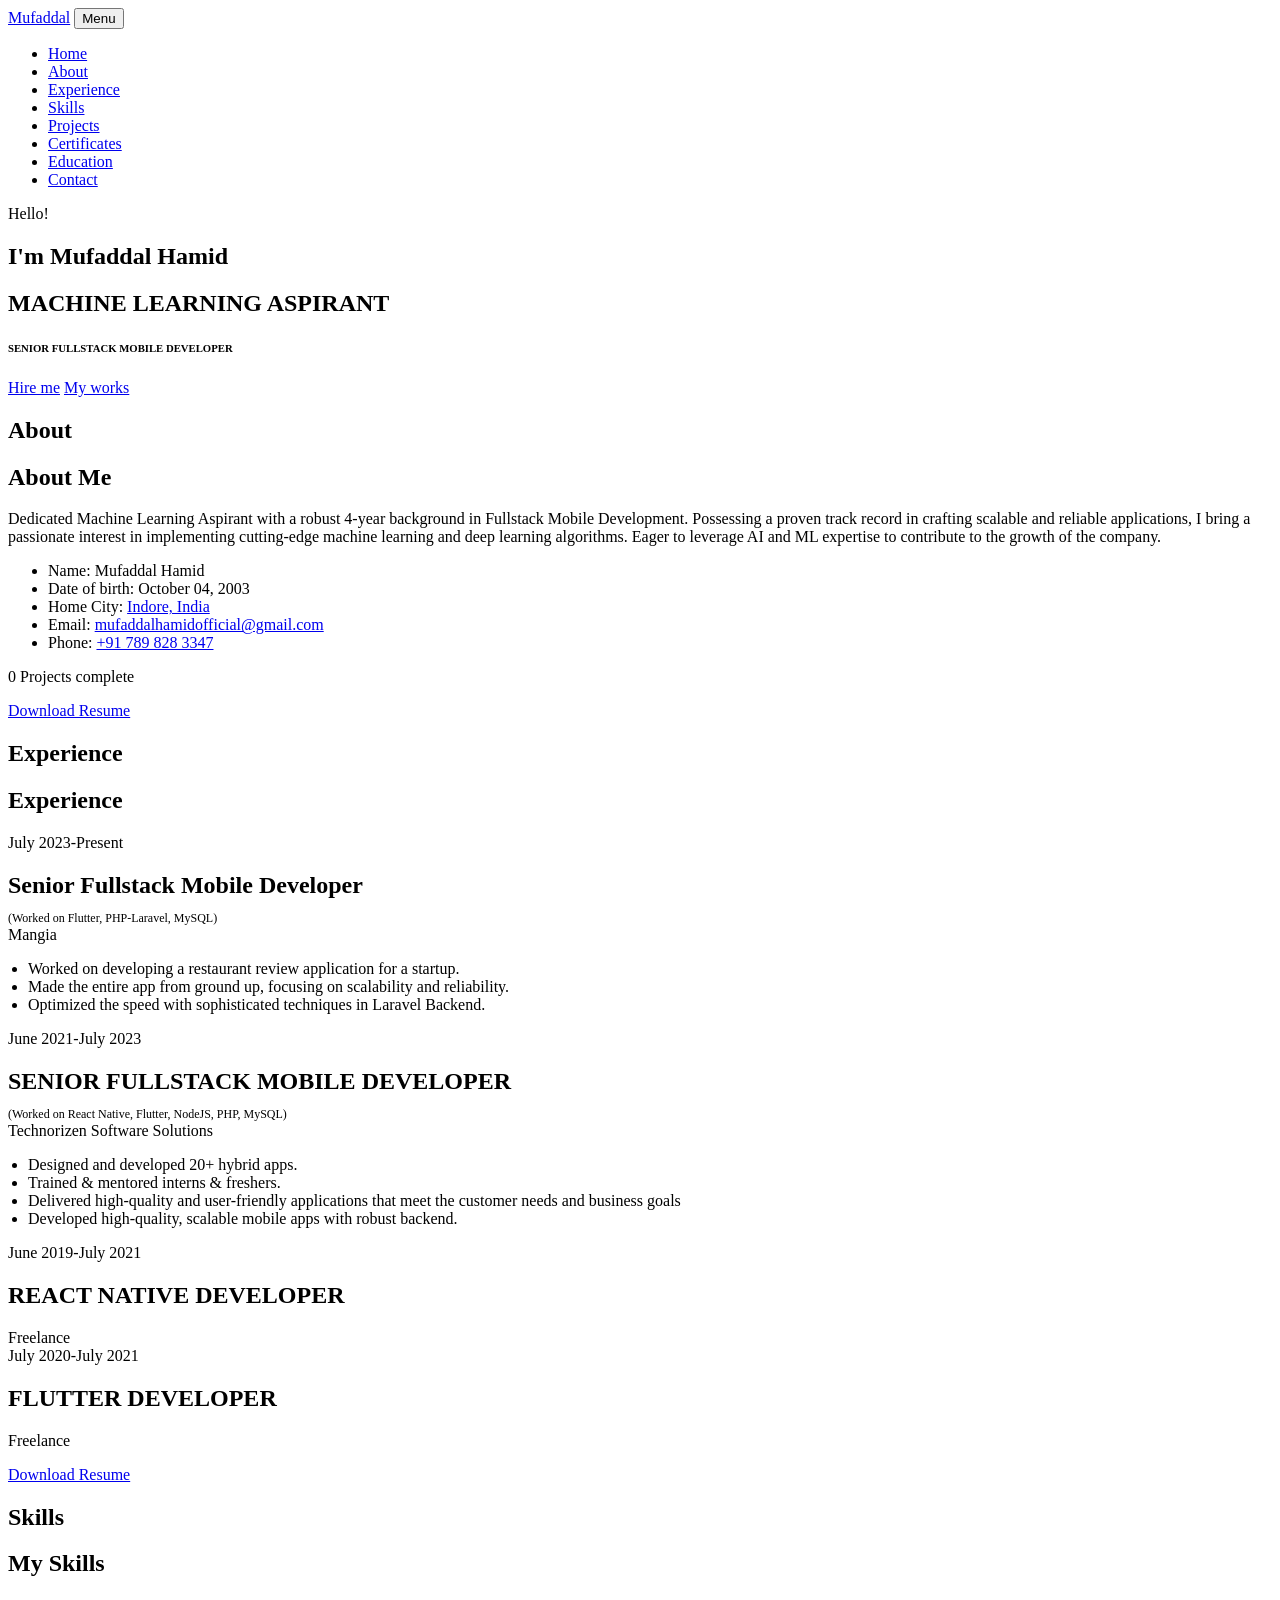
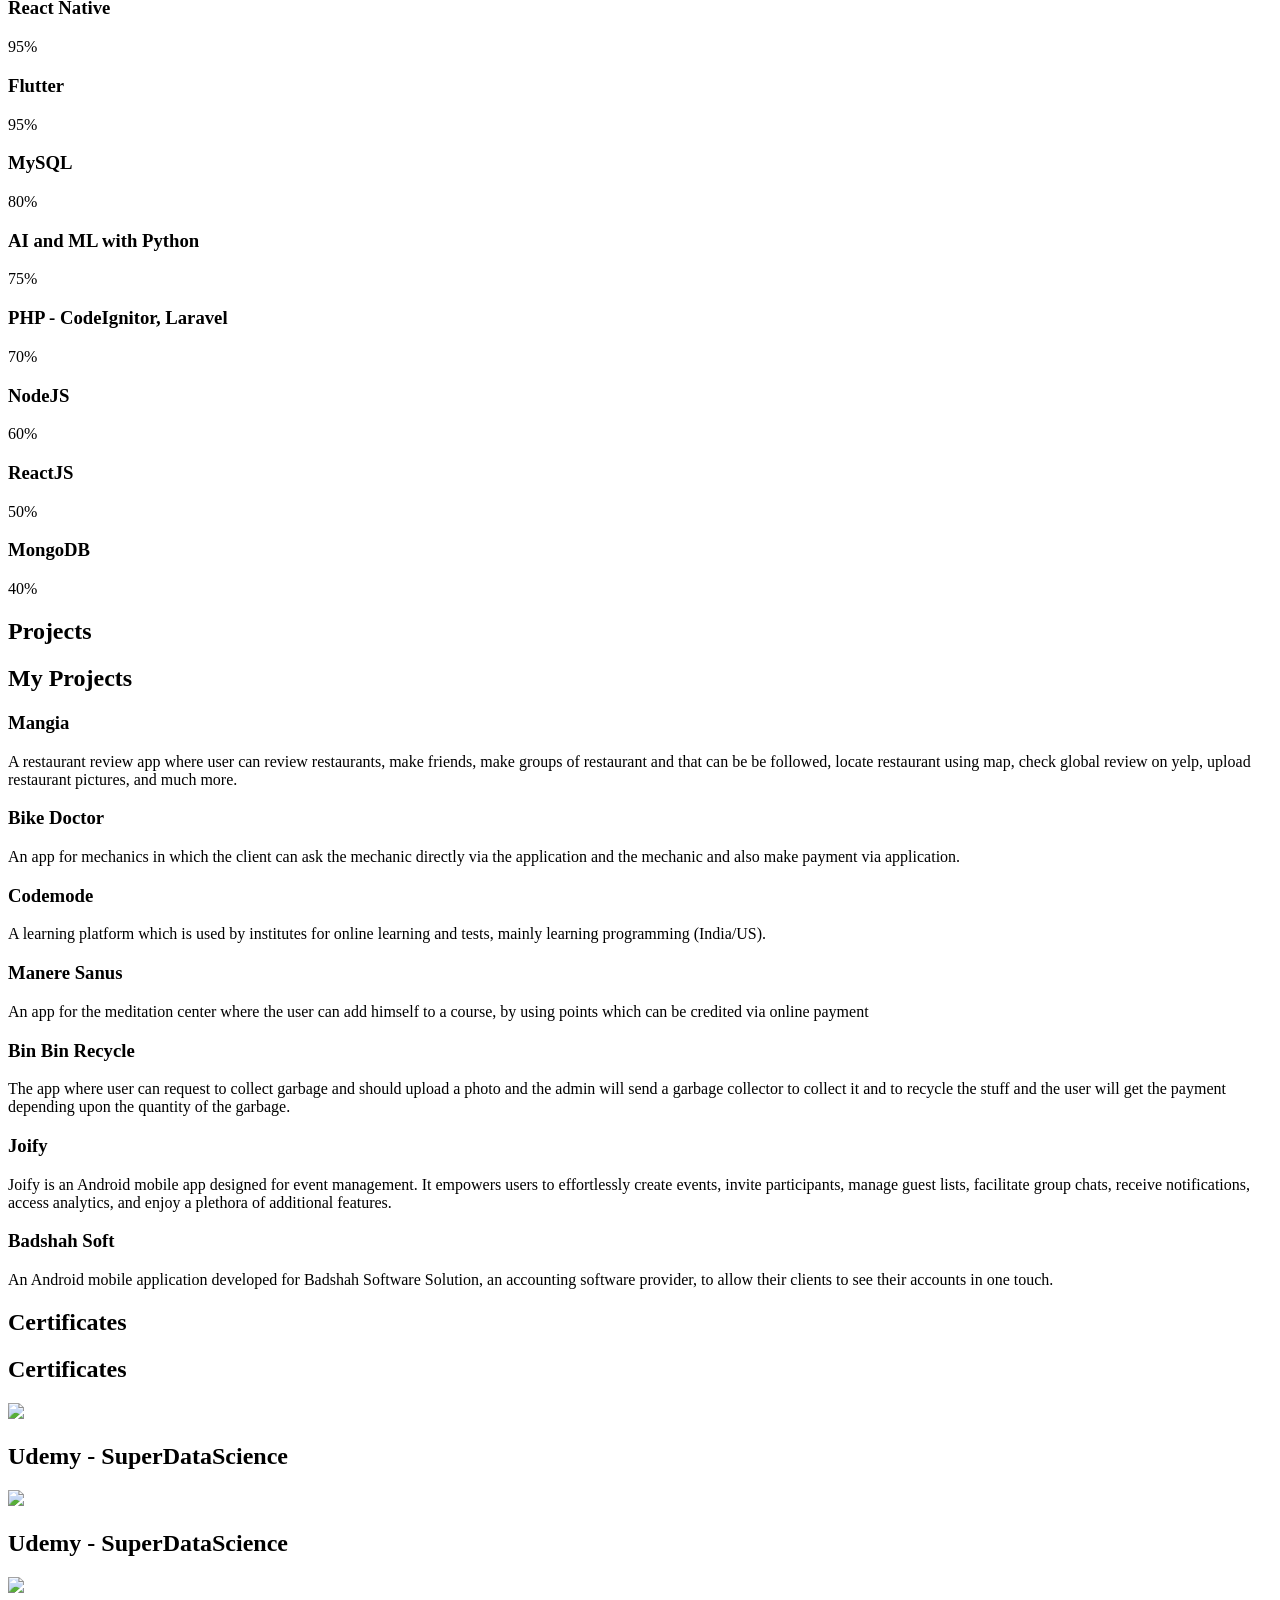
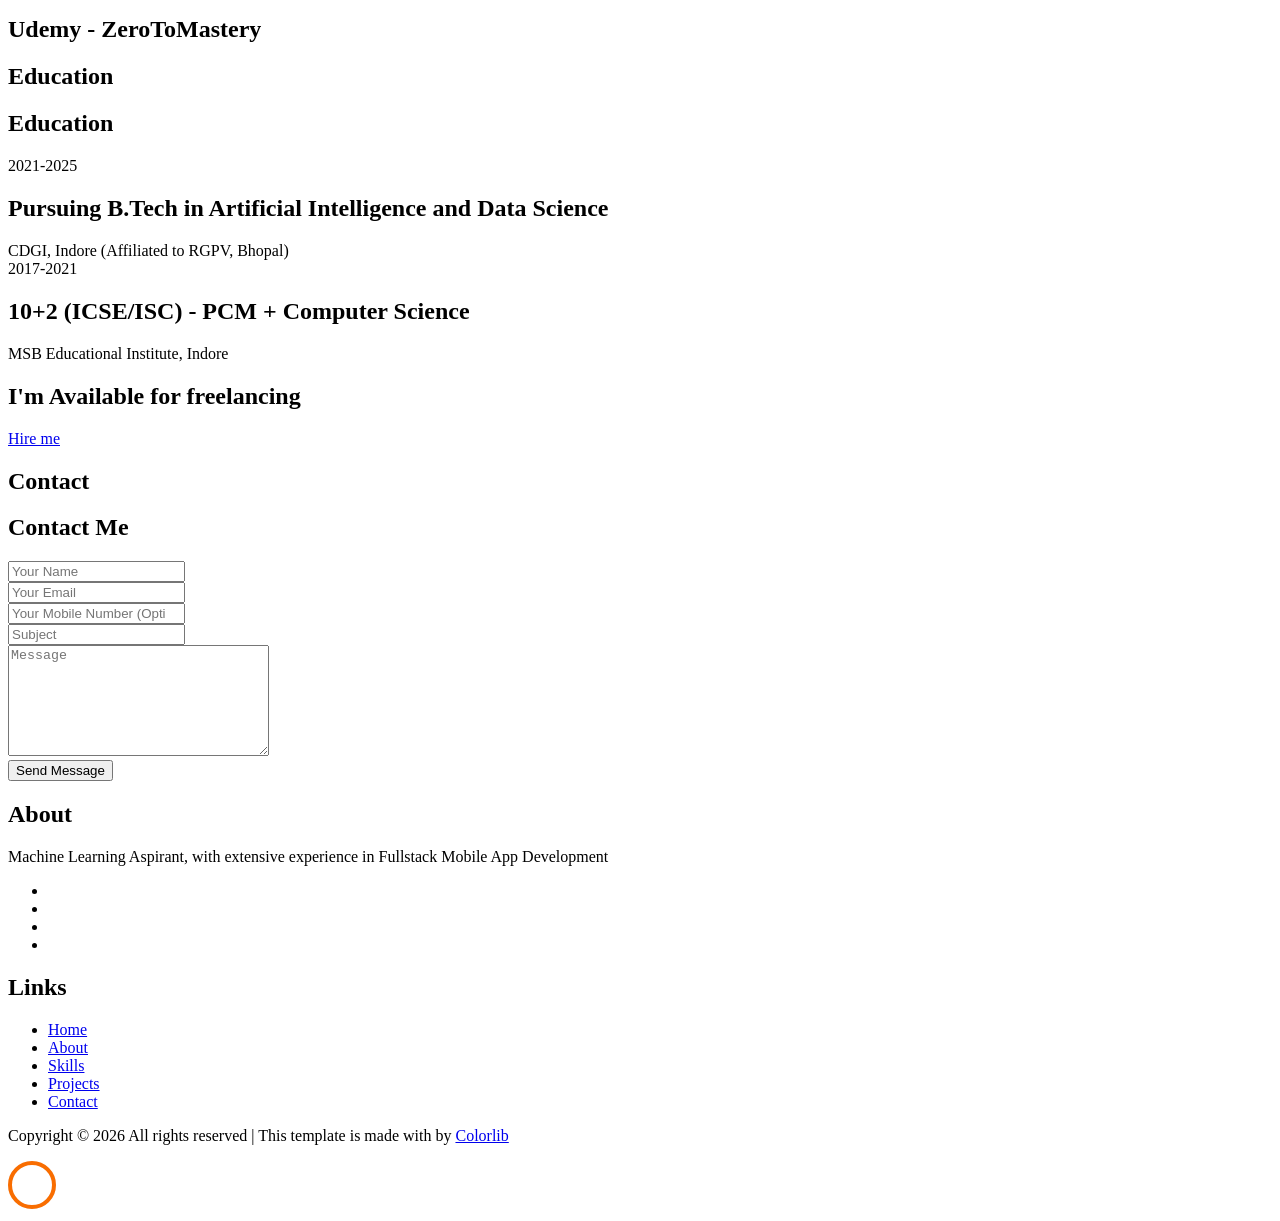
==== index.html @ b36f8475 "up" ====
<!DOCTYPE html>
<html lang="en">
  <head>
    <!-- Google tag (gtag.js) -->
    <script async src="https://www.googletagmanager.com/gtag/js?id=G-R7S3GP5KMS"></script>
    <script>
      window.dataLayer = window.dataLayer || [];
      function gtag() {
        dataLayer.push(arguments);
      }
      gtag('js', new Date());

      gtag('config', 'G-R7S3GP5KMS');
    </script>
    <title>Mufaddal Hamid</title>
    <meta charset="utf-8" />
    <meta name="viewport" content="width=device-width, initial-scale=1, shrink-to-fit=no" />

    <link href="https://fonts.googleapis.com/css?family=Poppins:100,200,300,400,500,600,700,800,900" rel="stylesheet" />

    <link rel="stylesheet" href="css/open-iconic-bootstrap.min.css" />
    <link rel="stylesheet" href="css/animate.css" />

    <link rel="stylesheet" href="css/owl.carousel.min.css" />
    <link rel="stylesheet" href="css/owl.theme.default.min.css" />
    <link rel="stylesheet" href="css/magnific-popup.css" />

    <link rel="stylesheet" href="css/aos.css" />

    <link rel="stylesheet" href="css/ionicons.min.css" />

    <link rel="stylesheet" href="css/flaticon.css" />
    <link rel="stylesheet" href="css/icomoon.css" />
    <link rel="stylesheet" href="css/style.css" />
  </head>
  <body data-spy="scroll" data-target=".site-navbar-target" data-offset="300">
    <nav class="navbar navbar-expand-lg navbar-dark ftco_navbar ftco-navbar-light site-navbar-target" id="ftco-navbar">
      <div class="container">
        <a class="navbar-brand" href="index.html">Mufaddal</a>
        <button
          class="navbar-toggler js-fh5co-nav-toggle fh5co-nav-toggle"
          type="button"
          data-toggle="collapse"
          data-target="#ftco-nav"
          aria-controls="ftco-nav"
          aria-expanded="false"
          aria-label="Toggle navigation"
        >
          <span class="oi oi-menu"></span> Menu
        </button>

        <div class="collapse navbar-collapse" id="ftco-nav">
          <ul class="navbar-nav nav ml-auto">
            <li class="nav-item">
              <a href="#home-section" class="nav-link"><span>Home</span></a>
            </li>
            <li class="nav-item">
              <a href="#about-section" class="nav-link"><span>About</span></a>
            </li>
            <li class="nav-item">
              <a href="#xp-section" class="nav-link"><span>Experience</span></a>
            </li>
            <!-- <li class="nav-item">
              <a href="#services-section" class="nav-link"><span>Services</span></a>
            </li> -->
            <li class="nav-item">
              <a href="#skills-section" class="nav-link"><span>Skills</span></a>
            </li>
            <li class="nav-item">
              <a href="#projects-section" class="nav-link"><span>Projects</span></a>
            </li>

            <li class="nav-item">
              <a href="#certificate-section" class="nav-link"><span>Certificates</span></a>
            </li>

            <li class="nav-item">
              <a href="#education-section" class="nav-link"><span>Education</span></a>
            </li>

            <li class="nav-item">
              <a href="#contact-section" class="nav-link"><span>Contact</span></a>
            </li>
          </ul>
        </div>
      </div>
    </nav>
    <section id="home-section" class="hero">
      <div class="home-slider1 owl-carousel1 off">
        <div class="slider-item">
          <div class="container">
            <div class="row d-md-flex no-gutters slider-text align-items-end justify-content-end" data-scrollax-parent="true">
              <!-- <div class="one-third js-fullheight order-md-last img" style="background-image: url(images/bg_1.png)">
                <div class="overlay"></div>
              </div> -->
              <div class="one-forth d-flex align-items-center ftco-animate" data-scrollax=" properties: { translateY: '70%' }">
                <div class="text" style="max-width: 100%">
                  <span class="subheading">Hello!</span>
                  <h1 class="mb-4 mt-3">I'm <span id="name">Mufaddal Hamid</span></h1>
                  <h2 class="">MACHINE LEARNING ASPIRANT</h2>
                  <h6 class="mb-4">SENIOR FULLSTACK MOBILE DEVELOPER</h6>
                  <p>
                    <a href="#contact-section" class="btn btn-primary py-3 px-4">Hire me</a>
                    <a href="#projects-section" class="btn btn-white btn-outline-white py-3 px-4">My works</a>
                  </p>
                </div>
              </div>
            </div>
          </div>
        </div>

        <!-- <div class="slider-item">
          <div class="overlay"></div>
          <div class="container">
            <div class="row d-flex no-gutters slider-text align-items-end justify-content-end" data-scrollax-parent="true">
              <div class="one-third js-fullheight order-md-last img" style="background-image: url(images/bg_2.png)">
                <div class="overlay"></div>
              </div>
              <div class="one-forth d-flex align-items-center ftco-animate" data-scrollax=" properties: { translateY: '70%' }">
                <div class="text">
                  <span class="subheading">Hello!</span>
                  <h1 class="mb-4 mt-3">I'm a <span>web designer</span> based in London</h1>
                  <p>
                    <a href="#" class="btn btn-primary py-3 px-4">Hire me</a>
                    <a href="#" class="btn btn-white btn-outline-white py-3 px-4">My works</a>
                  </p>
                </div>
              </div>
            </div>
          </div>
        </div> -->
      </div>
    </section>

    <section class="ftco-about img ftco-section ftco-no-pb" id="about-section">
      <div class="container">
        <div class="row d-flex">
          <div class="col-md-6 col-lg-5 d-flex">
            <div class="img-about img d-flex align-items-stretch">
              <div class="overlay"></div>
              <div class="img d-flex align-self-stretch align-items-center" style="background-image: url(images/about.png)"></div>
            </div>
          </div>
          <div class="col-md-6 col-lg-7 pl-lg-5 pb-5">
            <div class="row justify-content-start pb-3">
              <div class="col-md-12 heading-section ftco-animate">
                <h1 class="big">About</h1>
                <h2 class="mb-4">About Me</h2>
                <p>
                  Dedicated Machine Learning Aspirant with a robust 4-year background in Fullstack Mobile Development. Possessing a proven track
                  record in crafting scalable and reliable applications, I bring a passionate interest in implementing cutting-edge machine learning
                  and deep learning algorithms. Eager to leverage AI and ML expertise to contribute to the growth of the company.
                </p>
                <ul class="about-info mt-4 px-md-0 px-2">
                  <li class="d-flex"><span>Name:</span> <span id="name">Mufaddal Hamid</span></li>
                  <li class="d-flex"><span>Date of birth:</span> <span>October 04, 2003</span></li>
                  <li class="d-flex">
                    <span>Home City:</span>
                    <span><a class="no-color" href="https://www.google.com/maps?q=Indore,India" target="_blank">Indore, India</a></span>
                  </li>
                  <li class="d-flex">
                    <span>Email:</span>
                    <span><a class="no-color" href="mailto:mufaddalhamidofficial@gmail.com">mufaddalhamidofficial@gmail.com</a></span>
                  </li>
                  <li class="d-flex">
                    <span>Phone:</span> <span><a class="no-color" href="tel:+917898283347">+91 789 828 3347</a></span>
                  </li>
                </ul>
              </div>
            </div>
            <div class="counter-wrap ftco-animate d-flex mt-md-3">
              <div class="text">
                <p class="mb-4">
                  <span class="number1" data-number1="30">0</span>
                  <span>Projects complete</span>
                </p>
                <p><a href="Resume.pdf" class="btn btn-primary py-3 px-3">Download Resume</a></p>
              </div>
            </div>
          </div>
        </div>
      </div>
    </section>

    <section class="ftco-section ftco-no-pb" id="xp-section">
      <div class="container">
        <div class="row justify-content-center pb-5">
          <div class="col-md-10 heading-section text-center ftco-animate">
            <h1 class="big big-2">Experience</h1>
            <h2 class="mb-4">Experience</h2>
            <!-- <p>
              A small river named Duden flows by their place and supplies it with the necessary regelialia. It is a paradisematic country, in which
              roasted parts of sentences fly into your mouth.
            </p> -->
          </div>
        </div>
        <div class="row">
          <div class="col-md-6">
            <div class="resume-wrap ftco-animate">
              <span class="date">July 2023-Present</span>
              <h2 style="margin-bottom: 0">Senior Fullstack Mobile Developer</h2>
              <p style="margin-bottom: 0; font-size: 12px">(Worked on Flutter, PHP-Laravel, MySQL)</p>
              <span class="position">Mangia</span>
              <ul class="mt-4" style="padding-left: 20px">
                <li>Worked on developing a restaurant review application for a startup.</li>
                <li>Made the entire app from ground up, focusing on scalability and reliability.</li>
                <li>Optimized the speed with sophisticated techniques in Laravel Backend.</li>
              </ul>
            </div>
          </div>
          <div class="col-md-6">
            <div class="resume-wrap ftco-animate">
              <span class="date">June 2021-July 2023</span>
              <h2 style="margin-bottom: 0">SENIOR FULLSTACK MOBILE DEVELOPER</h2>
              <p style="margin-bottom: 0; font-size: 12px">(Worked on React Native, Flutter, NodeJS, PHP, MySQL)</p>
              <span class="position">Technorizen Software Solutions</span>
              <ul class="mt-4" style="padding-left: 20px">
                <li>Designed and developed 20+ hybrid apps.</li>
                <li>Trained & mentored interns & freshers.</li>
                <li>Delivered high-quality and user-friendly applications that meet the customer needs and business goals</li>
                <li>Developed high-quality, scalable mobile apps with robust backend.</li>
              </ul>
            </div>
          </div>
          <div class="col-md-6">
            <div class="resume-wrap ftco-animate">
              <span class="date">June 2019-July 2021</span>
              <h2>REACT NATIVE DEVELOPER</h2>
              <span class="position">Freelance</span>
            </div>
          </div>

          <div class="col-md-6">
            <div class="resume-wrap ftco-animate">
              <span class="date">July 2020-July 2021</span>
              <h2>FLUTTER DEVELOPER</h2>
              <span class="position">Freelance</span>
            </div>
          </div>
        </div>
        <div class="row justify-content-center mt-5">
          <div class="col-md-6 text-center ftco-animate">
            <p><a href="Resume.pdf" class="btn btn-primary py-4 px-5">Download Resume</a></p>
          </div>
        </div>
      </div>
    </section>

    <!-- <section class="ftco-section" id="services-section">
      <div class="container">
        <div class="row justify-content-center py-5 mt-5">
          <div class="col-md-12 heading-section text-center ftco-animate">
            <h1 class="big big-2">Services</h1>
            <h2 class="mb-4">Services</h2>
            <p>Far far away, behind the word mountains, far from the countries Vokalia and Consonantia</p>
          </div>
        </div>
        <div class="row">
          <div class="col-md-4 text-center d-flex ftco-animate">
            <a href="#" class="services-1">
              <span class="icon">
                <i class="flaticon-analysis"></i>
              </span>
              <div class="desc">
                <h3 class="mb-5">Web Design</h3>
              </div>
            </a>
          </div>
          <div class="col-md-4 text-center d-flex ftco-animate">
            <a href="#" class="services-1">
              <span class="icon">
                <i class="flaticon-flasks"></i>
              </span>
              <div class="desc">
                <h3 class="mb-5">Phtography</h3>
              </div>
            </a>
          </div>
          <div class="col-md-4 text-center d-flex ftco-animate">
            <a href="#" class="services-1">
              <span class="icon">
                <i class="flaticon-ideas"></i>
              </span>
              <div class="desc">
                <h3 class="mb-5">Web Developer</h3>
              </div>
            </a>
          </div>

          <div class="col-md-4 text-center d-flex ftco-animate">
            <a href="#" class="services-1">
              <span class="icon">
                <i class="flaticon-analysis"></i>
              </span>
              <div class="desc">
                <h3 class="mb-5">App Developing</h3>
              </div>
            </a>
          </div>
          <div class="col-md-4 text-center d-flex ftco-animate">
            <a href="#" class="services-1">
              <span class="icon">
                <i class="flaticon-flasks"></i>
              </span>
              <div class="desc">
                <h3 class="mb-5">Branding</h3>
              </div>
            </a>
          </div>
          <div class="col-md-4 text-center d-flex ftco-animate">
            <a href="#" class="services-1">
              <span class="icon">
                <i class="flaticon-ideas"></i>
              </span>
              <div class="desc">
                <h3 class="mb-5">Product Strategy</h3>
              </div>
            </a>
          </div>
        </div>
      </div>
    </section> -->

    <section class="ftco-section" id="skills-section">
      <div class="container">
        <div class="row justify-content-center pb-5">
          <div class="col-md-12 heading-section text-center ftco-animate">
            <h1 class="big big-2">Skills</h1>
            <h2 class="mb-4">My Skills</h2>
            <!-- <p>Far far away, behind the word mountains, far from the countries Vokalia and Consonantia</p> -->
          </div>
        </div>
        <div class="row">
          <div class="col-md-6 animate-box">
            <div class="progress-wrap ftco-animate">
              <h3>React Native</h3>
              <div class="progress">
                <div class="progress-bar color-1" role="progressbar" aria-valuenow="95" aria-valuemin="0" aria-valuemax="100" style="width: 95%">
                  <span>95%</span>
                </div>
              </div>
            </div>
          </div>
          <div class="col-md-6 animate-box">
            <div class="progress-wrap ftco-animate">
              <h3>Flutter</h3>
              <div class="progress">
                <div class="progress-bar color-1" role="progressbar" aria-valuenow="95" aria-valuemin="0" aria-valuemax="100" style="width: 95%">
                  <span>95%</span>
                </div>
              </div>
            </div>
          </div>
          <div class="col-md-6 animate-box">
            <div class="progress-wrap ftco-animate">
              <h3>MySQL</h3>
              <div class="progress">
                <div class="progress-bar color-1" role="progressbar" aria-valuenow="80" aria-valuemin="0" aria-valuemax="100" style="width: 80%">
                  <span>80%</span>
                </div>
              </div>
            </div>
          </div>

          <div class="col-md-6 animate-box">
            <div class="progress-wrap ftco-animate">
              <h3>AI and ML with Python</h3>
              <div class="progress">
                <div class="progress-bar color-1" role="progressbar" aria-valuenow="75" aria-valuemin="0" aria-valuemax="100" style="width: 75%">
                  <span>75%</span>
                </div>
              </div>
            </div>
          </div>
          <div class="col-md-6 animate-box">
            <div class="progress-wrap ftco-animate">
              <h3>PHP - CodeIgnitor, Laravel</h3>
              <div class="progress">
                <div class="progress-bar color-1" role="progressbar" aria-valuenow="70" aria-valuemin="0" aria-valuemax="100" style="width: 70%">
                  <span>70%</span>
                </div>
              </div>
            </div>
          </div>
          <div class="col-md-6 animate-box">
            <div class="progress-wrap ftco-animate">
              <h3>NodeJS</h3>
              <div class="progress">
                <div class="progress-bar color-1" role="progressbar" aria-valuenow="60" aria-valuemin="0" aria-valuemax="100" style="width: 60%">
                  <span>60%</span>
                </div>
              </div>
            </div>
          </div>
          <div class="col-md-6 animate-box">
            <div class="progress-wrap ftco-animate">
              <h3>ReactJS</h3>
              <div class="progress">
                <div class="progress-bar color-1" role="progressbar" aria-valuenow="50" aria-valuemin="0" aria-valuemax="100" style="width: 50%">
                  <span>50%</span>
                </div>
              </div>
            </div>
          </div>
          <div class="col-md-6 animate-box">
            <div class="progress-wrap ftco-animate">
              <h3>MongoDB</h3>
              <div class="progress">
                <div class="progress-bar color-1" role="progressbar" aria-valuenow="40" aria-valuemin="0" aria-valuemax="100" style="width: 40%">
                  <span>40%</span>
                </div>
              </div>
            </div>
          </div>
        </div>
      </div>
    </section>

    <section class="ftco-section ftco-project" id="projects-section">
      <div class="container">
        <div class="row justify-content-center pb-5">
          <div class="col-md-12 heading-section text-center ftco-animate">
            <h1 class="big big-2">Projects</h1>
            <h2 class="mb-4">My Projects</h2>
            <!-- <p>Far far away, behind the word mountains, far from the countries Vokalia and Consonantia</p> -->
          </div>
        </div>
        <div class="row">
          <div class="col-md-12">
            <div
              class="project long-rect img ftco-animate d-flex justify-content-center align-items-center"
              style="background-image: url(images/p_mangia.png)"
              data-url="images/p_mangia.png"
            >
              <div class="overlay"></div>
              <div class="text text-center p-4">
                <h3>Mangia</h3>
                <span>
                  A restaurant review app where user can review restaurants, make friends, make groups of restaurant and that can be be followed,
                  locate restaurant using map, check global review on yelp, upload restaurant pictures, and much more.
                </span>
              </div>
            </div>
          </div>
          <div class="col-md-4">
            <div
              class="project square img ftco-animate d-flex justify-content-center align-items-center"
              style="background-image: url(images/p_bike_doctor.png)"
              data-url="images/p_bike_doctor.png"
            >
              <div class="overlay"></div>
              <div class="text text-center p-4">
                <h3>Bike Doctor</h3>
                <span>
                  An app for mechanics in which the client can ask the mechanic directly via the application and the mechanic and also make payment
                  via application.
                </span>
              </div>
            </div>
          </div>
          <div class="col-md-8">
            <div
              class="project rect img ftco-animate d-flex justify-content-center align-items-center"
              style="background-image: url(images/p_codemode.png)"
              data-url="images/p_codemode.png"
            >
              <div class="overlay"></div>
              <div class="text text-center p-4">
                <h3>Codemode</h3>
                <span>A learning platform which is used by institutes for online learning and tests, mainly learning programming (India/US).</span>
              </div>
            </div>
          </div>
          <div class="col-md-8">
            <div
              class="project rect img ftco-animate d-flex justify-content-center align-items-center"
              style="background-image: url(images/p_manere_sanus.png)"
              data-url="images/p_manere_sanus.png"
            >
              <div class="overlay"></div>
              <div class="text text-center p-4">
                <h3>Manere Sanus</h3>
                <span>
                  An app for the meditation center where the user can add himself to a course, by using points which can be credited via online
                  payment
                </span>
              </div>
            </div>
          </div>
          <div class="col-md-4">
            <div
              class="project square img ftco-animate d-flex justify-content-center align-items-center"
              style="background-image: url(images/p_binbin.png)"
              data-url="images/p_binbin.png"
            >
              <div class="overlay"></div>
              <div class="text text-center p-4">
                <h3>Bin Bin Recycle</h3>
                <span>
                  The app where user can request to collect garbage and should upload a photo and the admin will send a garbage collector to collect
                  it and to recycle the stuff and the user will get the payment depending upon the quantity of the garbage.
                </span>
              </div>
            </div>
          </div>
          <div class="col-md-4">
            <div
              class="project square img ftco-animate d-flex justify-content-center align-items-center"
              style="background-image: url(images/p_joify.png)"
              data-url="images/p_joify.png"
            >
              <div class="overlay"></div>
              <div class="text text-center p-4">
                <h3>Joify</h3>
                <span>
                  Joify is an Android mobile app designed for event management. It empowers users to effortlessly create events, invite participants,
                  manage guest lists, facilitate group chats, receive notifications, access analytics, and enjoy a plethora of additional features.
                </span>
              </div>
            </div>
          </div>
          <div class="col-md-8">
            <div
              class="project rect img ftco-animate d-flex justify-content-center align-items-center"
              style="background-image: url(images/p_badshahsoft.png)"
              data-url="images/p_badshahsoft.png"
            >
              <div class="overlay"></div>
              <div class="text text-center p-4">
                <h3>Badshah Soft</h3>
                <span>
                  An Android mobile application developed for Badshah Software Solution, an accounting software provider, to allow their clients to
                  see their accounts in one touch.
                </span>
              </div>
            </div>
          </div>
        </div>
      </div>
    </section>

    <section class="ftco-section ftco-no-pb" id="certificate-section">
      <div class="container">
        <div class="row justify-content-center pb-5">
          <div class="col-md-10 heading-section text-center ftco-animate">
            <h1 class="big big-2">Certificates</h1>
            <h2 class="mb-4">Certificates</h2>
            <!-- <p>
              A small river named Duden flows by their place and supplies it with the necessary regelialia. It is a paradisematic country, in which
              roasted parts of sentences fly into your mouth.
            </p> -->
          </div>
        </div>
        <div class="row justify-content-center">
          <div class="col-md-6" style="cursor: pointer" onclick="window.open('https://ude.my/UC-85c08e82-3674-46b8-9f71-df04925c3c34')">
            <div class="resume-wrap ftco-animate">
              <img
                style="pointer-events: none"
                class="mb-3"
                src="https://udemy-certificate.s3.amazonaws.com/image/UC-85c08e82-3674-46b8-9f71-df04925c3c34.jpg"
                width="100%"
              />
              <h2>Udemy - SuperDataScience</h2>
            </div>
          </div>
          <div class="col-md-6" style="cursor: pointer">
            <div class="resume-wrap ftco-animate" onclick="window.open('https://ude.my/UC-651ffd33-fc3d-461d-a677-3e74c8287a96')">
              <img
                style="pointer-events: none"
                class="mb-3"
                src="https://udemy-certificate.s3.amazonaws.com/image/UC-651ffd33-fc3d-461d-a677-3e74c8287a96.jpg"
                width="100%"
              />
              <h2>Udemy - SuperDataScience</h2>
            </div>
          </div>
          <div class="col-md-6" style="cursor: pointer" onclick="window.open('https://ude.my/UC-e888d432-8ec4-45c4-a3ae-b8e173729802')">
            <div class="resume-wrap ftco-animate">
              <img
                style="pointer-events: none"
                class="mb-3"
                src="https://udemy-certificate.s3.amazonaws.com/image/UC-e888d432-8ec4-45c4-a3ae-b8e173729802.jpg"
                width="100%"
              />
              <h2>Udemy - ZeroToMastery</h2>
            </div>
          </div>
        </div>
      </div>
    </section>

    <section class="ftco-section ftco-no-pb" id="education-section">
      <div class="container">
        <div class="row justify-content-center pb-5">
          <div class="col-md-10 heading-section text-center ftco-animate">
            <h1 class="big big-2">Education</h1>
            <h2 class="mb-4">Education</h2>
            <!-- <p>
              A small river named Duden flows by their place and supplies it with the necessary regelialia. It is a paradisematic country, in which
              roasted parts of sentences fly into your mouth.
            </p> -->
          </div>
        </div>
        <div class="row">
          <div class="col-md-6">
            <div class="resume-wrap ftco-animate">
              <span class="date">2021-2025</span>
              <h2>Pursuing B.Tech in Artificial Intelligence and Data Science</h2>
              <span class="position">CDGI, Indore (Affiliated to RGPV, Bhopal)</span>
              <!-- <p class="mt-4">
                A small river named Duden flows by their place and supplies it with the necessary regelialia. It is a paradisematic country, in which
                roasted parts of sentences fly into your mouth.
              </p> -->
            </div>
          </div>

          <div class="col-md-6">
            <div class="resume-wrap ftco-animate">
              <span class="date">2017-2021</span>
              <h2>10+2 (ICSE/ISC) - PCM + Computer Science</h2>
              <span class="position">MSB Educational Institute, Indore</span>
              <!-- <p class="mt-4">
                A small river named Duden flows by their place and supplies it with the necessary regelialia. It is a paradisematic country, in which
                roasted parts of sentences fly into your mouth.
              </p> -->
            </div>
          </div>
        </div>
      </div>
    </section>

    <!-- <section class="ftco-section" id="blog-section">
      <div class="container">
        <div class="row justify-content-center mb-5 pb-5">
          <div class="col-md-7 heading-section text-center ftco-animate">
            <h1 class="big big-2">Blog</h1>
            <h2 class="mb-4">Our Blog</h2>
            <p>Far far away, behind the word mountains, far from the countries Vokalia and Consonantia</p>
          </div>
        </div>
        <div class="row d-flex">
          <div class="col-md-4 d-flex ftco-animate">
            <div class="blog-entry justify-content-end">
              <a href="single.html" class="block-20" style="background-image: url('images/image_1.jpg')"> </a>
              <div class="text mt-3 float-right d-block">
                <div class="d-flex align-items-center mb-3 meta">
                  <p class="mb-0">
                    <span class="mr-2">June 21, 2019</span>
                    <a href="#" class="mr-2">Admin</a>
                    <a href="#" class="meta-chat"><span class="icon-chat"></span> 3</a>
                  </p>
                </div>
                <h3 class="heading"><a href="single.html">Why Lead Generation is Key for Business Growth</a></h3>
                <p>A small river named Duden flows by their place and supplies it with the necessary regelialia.</p>
              </div>
            </div>
          </div>
          <div class="col-md-4 d-flex ftco-animate">
            <div class="blog-entry justify-content-end">
              <a href="single.html" class="block-20" style="background-image: url('images/image_2.jpg')"> </a>
              <div class="text mt-3 float-right d-block">
                <div class="d-flex align-items-center mb-3 meta">
                  <p class="mb-0">
                    <span class="mr-2">June 21, 2019</span>
                    <a href="#" class="mr-2">Admin</a>
                    <a href="#" class="meta-chat"><span class="icon-chat"></span> 3</a>
                  </p>
                </div>
                <h3 class="heading"><a href="single.html">Why Lead Generation is Key for Business Growth</a></h3>
                <p>A small river named Duden flows by their place and supplies it with the necessary regelialia.</p>
              </div>
            </div>
          </div>
          <div class="col-md-4 d-flex ftco-animate">
            <div class="blog-entry">
              <a href="single.html" class="block-20" style="background-image: url('images/image_3.jpg')"> </a>
              <div class="text mt-3 float-right d-block">
                <div class="d-flex align-items-center mb-3 meta">
                  <p class="mb-0">
                    <span class="mr-2">June 21, 2019</span>
                    <a href="#" class="mr-2">Admin</a>
                    <a href="#" class="meta-chat"><span class="icon-chat"></span> 3</a>
                  </p>
                </div>
                <h3 class="heading"><a href="single.html">Why Lead Generation is Key for Business Growth</a></h3>
                <p>A small river named Duden flows by their place and supplies it with the necessary regelialia.</p>
              </div>
            </div>
          </div>
        </div>
      </div>
    </section> -->

    <!-- <section class="ftco-section ftco-no-pt ftco-no-pb ftco-counter img mt-5" id="section-counter">
      <div class="container">
        <div class="row d-md-flex align-items-center">
          <div class="col-md d-flex justify-content-center counter-wrap ftco-animate">
            <div class="block-18">
              <div class="text">
                <strong class="number" data-number="100">0</strong>
                <span>Awards</span>
              </div>
            </div>
          </div>
          <div class="col-md d-flex justify-content-center counter-wrap ftco-animate">
            <div class="block-18">
              <div class="text">
                <strong class="number" data-number="1200">0</strong>
                <span>Complete Projects</span>
              </div>
            </div>
          </div>
          <div class="col-md d-flex justify-content-center counter-wrap ftco-animate">
            <div class="block-18">
              <div class="text">
                <strong class="number" data-number="1200">0</strong>
                <span>Happy Customers</span>
              </div>
            </div>
          </div>
          <div class="col-md d-flex justify-content-center counter-wrap ftco-animate">
            <div class="block-18">
              <div class="text">
                <strong class="number" data-number="500">0</strong>
                <span>Cups of coffee</span>
              </div>
            </div>
          </div>
        </div>
      </div>
    </section> -->

    <section class="ftco-section ftco-hireme img margin-top mt-5" style="background-image: url(images/bg_1.jpg)">
      <div class="container">
        <div class="row justify-content-center">
          <div class="col-md-7 ftco-animate text-center">
            <h2>I'm <span>Available</span> for freelancing</h2>
            <!-- <p>A small river named Duden flows by their place and supplies it with the necessary regelialia.</p> -->
            <p class="mb-0"><a href="#contact-section" style="z-index: 100" class="btn btn-primary py-3 px-5">Hire me</a></p>
          </div>
        </div>
      </div>
    </section>

    <section class="ftco-section contact-section ftco-no-pb" id="contact-section">
      <div class="container">
        <div class="row justify-content-center mb-5 pb-3">
          <div class="col-md-7 heading-section text-center ftco-animate">
            <h1 class="big big-2">Contact</h1>
            <h2 class="mb-4">Contact Me</h2>
            <!-- <p>Far far away, behind the word mountains, far from the countries Vokalia and Consonantia</p> -->
          </div>
        </div>

        <!-- <div class="row d-flex contact-info mb-5">
          <div class="col-md-6 col-lg-3 d-flex ftco-animate">
            <div class="align-self-stretch box p-4 text-center">
              <div class="icon d-flex align-items-center justify-content-center">
                <span class="icon-map-signs"></span>
              </div>
              <h3 class="mb-4">Home City</h3>
              <p>Indore, India</p>
            </div>
          </div>
          <div class="col-md-6 col-lg-3 d-flex ftco-animate">
            <div class="align-self-stretch box p-4 text-center">
              <div class="icon d-flex align-items-center justify-content-center">
                <span class="icon-phone2"></span>
              </div>
              <h3 class="mb-4">Contact Number</h3>
              <p><a href="tel:+917898283347">+91 789 828 3347</a></p>
            </div>
          </div>
          <div class="col-md-6 col-lg-3 d-flex ftco-animate">
            <div class="align-self-stretch box p-4 text-center">
              <div class="icon d-flex align-items-center justify-content-center">
                <span class="icon-paper-plane"></span>
              </div>
              <h3 class="mb-4">Email Address</h3>
              <p><a href="mailto:mufaddalhamidofficial@gmail.com">mufaddalhamidofficial@gmail.com</a></p>
            </div>
          </div>
          <div class="col-md-6 col-lg-3 d-flex ftco-animate">
            <div class="align-self-stretch box p-4 text-center">
              <div class="icon d-flex align-items-center justify-content-center">
                <span class="icon-globe"></span>
              </div>
              <h3 class="mb-4">Website</h3>
              <p><a href="#home-section">http://bit.ly/mufaddalh</a></p>
            </div>
          </div>
        </div> -->

        <div class="row no-gutters block-9">
          <div class="col-md-12 order-md-last d-flex">
            <form id="contact-form" class="bg-light p-4 p-md-5 contact-form">
              <div class="form-group">
                <input type="text" id="contact-name" class="form-control" placeholder="Your Name" />
              </div>
              <div class="form-group">
                <input type="email" id="contact-email" class="form-control" placeholder="Your Email" />
              </div>
              <div class="form-group">
                <input type="number" id="contact-phone" class="form-control" placeholder="Your Mobile Number (Optional)" />
              </div>
              <div class="form-group">
                <input type="text" id="contact-subject" class="form-control" placeholder="Subject" />
              </div>
              <div class="form-group">
                <textarea id="contact-message" name="" cols="30" rows="7" class="form-control" placeholder="Message"></textarea>
              </div>
              <span id="form-message" style="font-size: 15px"></span>
              <div class="form-group">
                <input type="submit" value="Send Message" class="btn btn-primary py-3 px-5" />
              </div>
            </form>
          </div>
          <!-- 
          <div class="col-md-6 d-flex">
            <div class="img" style="background-image: url(images/about.png)"></div>
          </div> -->
        </div>
      </div>
    </section>

    <footer class="ftco-footer ftco-section">
      <div class="container">
        <div class="row mb-5">
          <div class="col-md">
            <div class="ftco-footer-widget mb-4">
              <h2 class="ftco-heading-2">About</h2>
              <p>Machine Learning Aspirant, with extensive experience in Fullstack Mobile App Development</p>
              <ul class="ftco-footer-social list-unstyled float-md-left float-lft mt-5">
                <li class="ftco-animate">
                  <a href="https://twitter.com/mufaddalhamid03"><span class="icon-twitter"></span></a>
                </li>
                <li class="ftco-animate">
                  <a href="https://linkedin.com/in/mufaddalhamid"><span class="icon-linkedin"></span></a>
                </li>
                <li class="ftco-animate">
                  <a href="https://www.instagram.com/iamufaddal"><span class="icon-instagram"></span></a>
                </li>
                <li class="ftco-animate">
                  <a href="https://bit.ly/mufaddalh"><span class="icon-link"></span></a>
                </li>
              </ul>
            </div>
          </div>
          <div class="col-md-8">
            <div class="ftco-footer-widget mb-4 ml-md-4">
              <h2 class="ftco-heading-2">Links</h2>
              <ul class="list-unstyled">
                <li>
                  <a href="#home-section"><span class="icon-long-arrow-right mr-2"></span>Home</a>
                </li>
                <li>
                  <a href="#about-section"><span class="icon-long-arrow-right mr-2"></span>About</a>
                </li>
                <li>
                  <a href="#skills-section"><span class="icon-long-arrow-right mr-2"></span>Skills</a>
                </li>
                <li>
                  <a href="#projects-section"><span class="icon-long-arrow-right mr-2"></span>Projects</a>
                </li>
                <li>
                  <a href="#contact-section"><span class="icon-long-arrow-right mr-2"></span>Contact</a>
                </li>
              </ul>
            </div>
          </div>
          <!-- <div class="col-md">
            <div class="ftco-footer-widget mb-4">
              <h2 class="ftco-heading-2">Services</h2>
              <ul class="list-unstyled">
                <li>
                  <a href="#"><span class="icon-long-arrow-right mr-2"></span>Web Design</a>
                </li>
                <li>
                  <a href="#"><span class="icon-long-arrow-right mr-2"></span>Web Development</a>
                </li>
                <li>
                  <a href="#"><span class="icon-long-arrow-right mr-2"></span>Business Strategy</a>
                </li>
                <li>
                  <a href="#"><span class="icon-long-arrow-right mr-2"></span>Data Analysis</a>
                </li>
                <li>
                  <a href="#"><span class="icon-long-arrow-right mr-2"></span>Graphic Design</a>
                </li>
              </ul>
            </div>
          </div> -->
          <!-- <div class="col-md">
            <div class="ftco-footer-widget mb-4">
              <h2 class="ftco-heading-2">Have a Questions?</h2>
              <div class="block-23 mb-3">
                <ul>
                  <li>
                    <span class="icon icon-map-marker"></span><span class="text">203 Fake St. Mountain View, San Francisco, California, USA</span>
                  </li>
                  <li>
                    <a href="#"><span class="icon icon-phone"></span><span class="text">+2 392 3929 210</span></a>
                  </li>
                  <li>
                    <a href="#"><span class="icon icon-envelope"></span><span class="text">info@yourdomain.com</span></a>
                  </li>
                </ul>
              </div>
            </div>
          </div> -->
        </div>
        <div class="row">
          <div class="col-md-12 text-center">
            <p>
              <!-- Link back to Colorlib can't be removed. Template is licensed under CC BY 3.0. -->
              Copyright &copy;
              <script>
                document.write(new Date().getFullYear());
              </script>
              All rights reserved | This template is made with <i class="icon-heart color-danger" aria-hidden="true"></i> by
              <a href="https://colorlib.com" target="_blank">Colorlib</a>
              <!-- Link back to Colorlib can't be removed. Template is licensed under CC BY 3.0. -->
            </p>
          </div>
        </div>
      </div>
    </footer>

    <!-- <div id="fullpage" onclick="this.style.display='none';"></div> -->

    <!-- loader -->
    <div id="ftco-loader" class="show fullscreen">
      <svg class="circular" width="48px" height="48px">
        <circle class="path-bg" cx="24" cy="24" r="22" fill="none" stroke-width="4" stroke="#eeeeee" />
        <circle class="path" cx="24" cy="24" r="22" fill="none" stroke-width="4" stroke-miterlimit="10" stroke="#F96D00" />
      </svg>
    </div>
    <script src="js/jquery.min.js"></script>
    <script src="js/jquery-migrate-3.0.1.min.js"></script>
    <script src="js/popper.min.js"></script>
    <script src="js/bootstrap.min.js"></script>
    <script src="js/jquery.easing.1.3.js"></script>
    <script src="js/jquery.waypoints.min.js"></script>
    <script src="js/jquery.stellar.min.js"></script>
    <script src="js/owl.carousel.min.js"></script>
    <script src="js/jquery.magnific-popup.min.js"></script>
    <script src="js/aos.js"></script>
    <script src="js/jquery.animateNumber.min.js"></script>
    <script src="js/scrollax.min.js"></script>

    <script src="js/main.js"></script>
  </body>
</html>
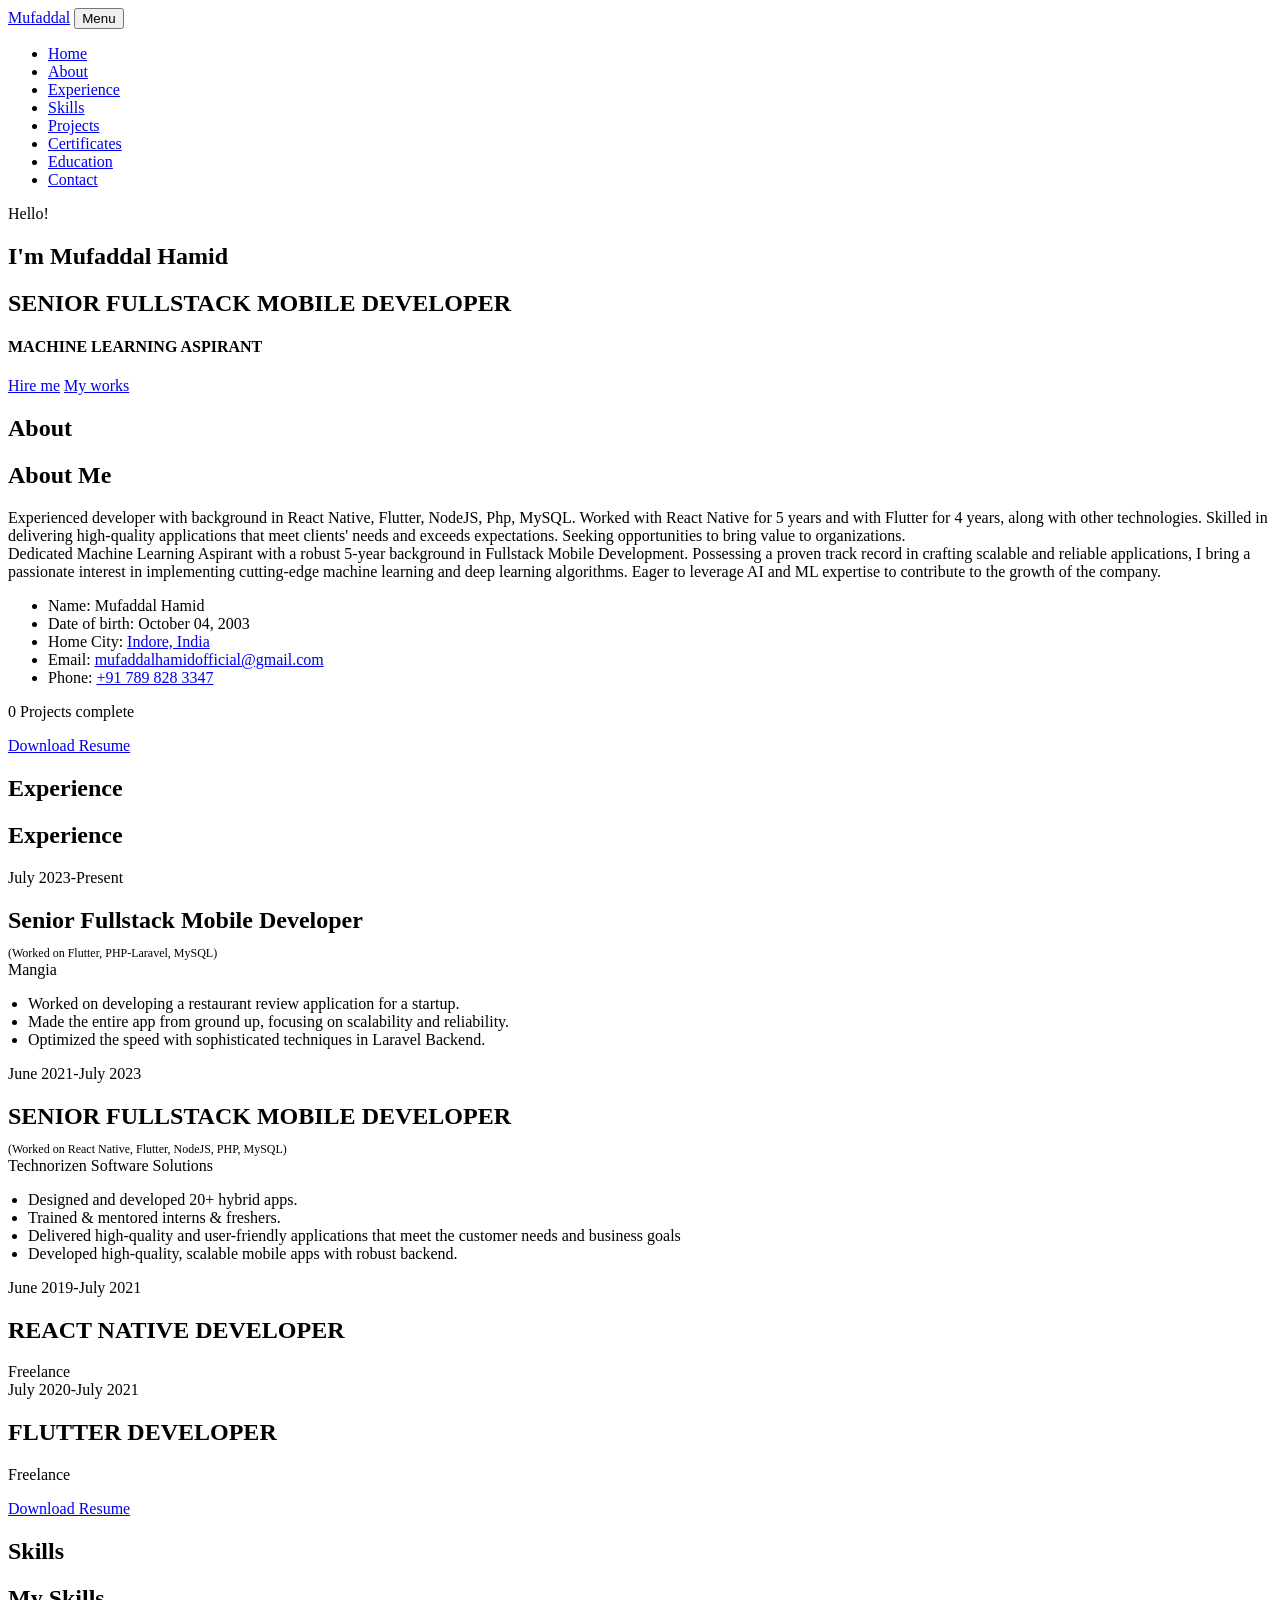
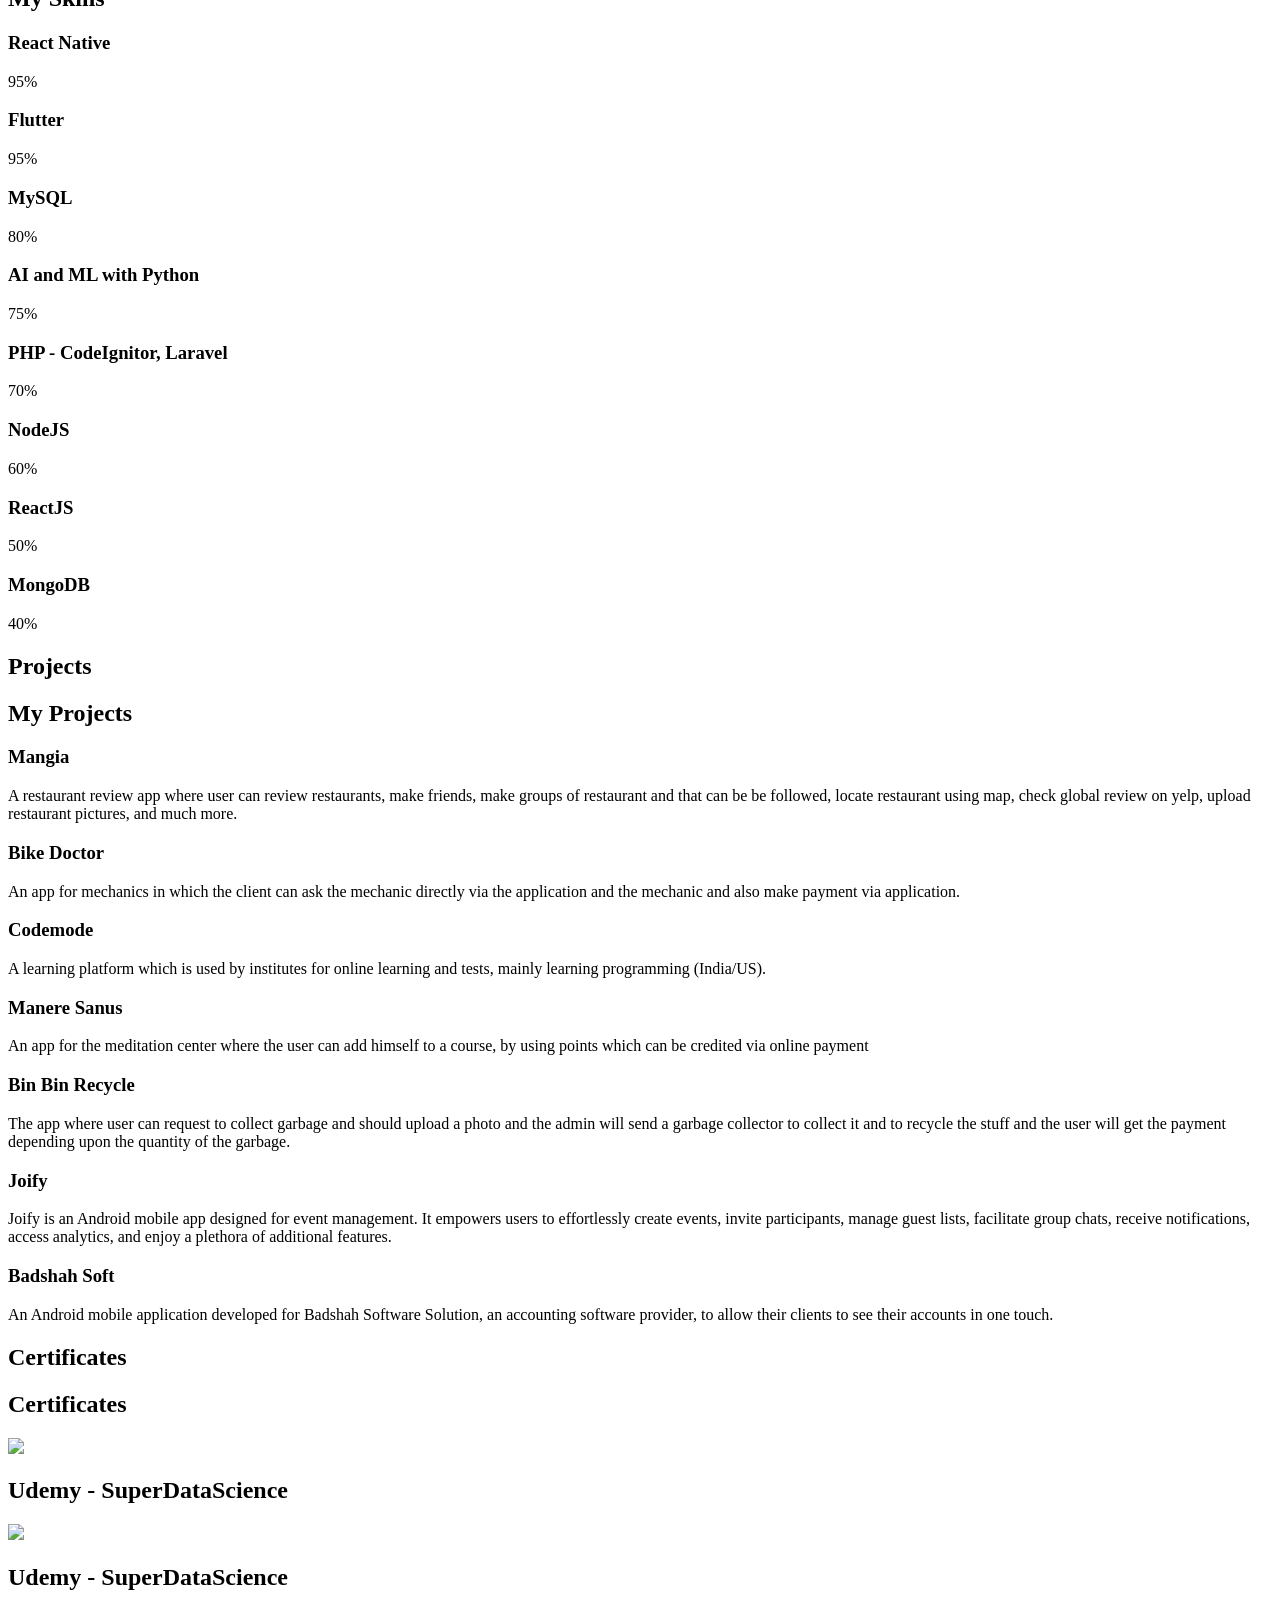
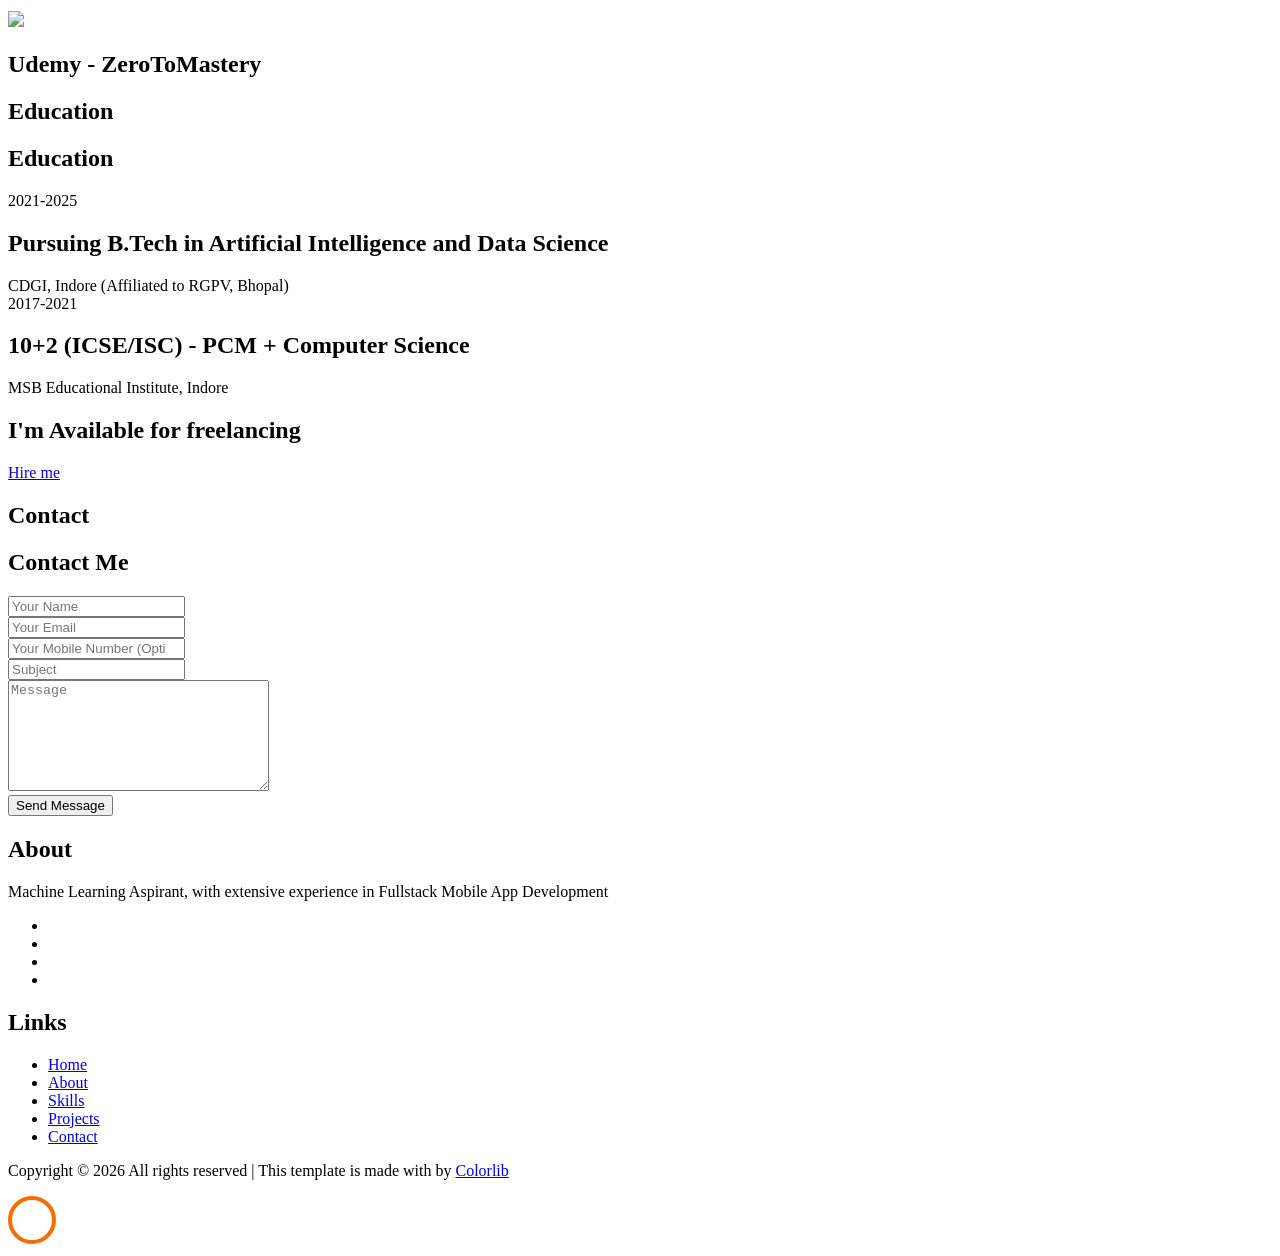
==== commit 8f396a1e: "Merge branch 'main' of https://github.com/mufaddalhamidofficial/mufaddalhamidofficial.github.io" ====
--- a/index.html
+++ b/index.html
@@ -8,9 +8,9 @@
       function gtag() {
         dataLayer.push(arguments);
       }
-      gtag('js', new Date());
-
-      gtag('config', 'G-R7S3GP5KMS');
+      gtag("js", new Date());
+
+      gtag("config", "G-R7S3GP5KMS");
     </script>
     <title>Mufaddal Hamid</title>
     <meta charset="utf-8" />
@@ -97,8 +97,8 @@
                 <div class="text" style="max-width: 100%">
                   <span class="subheading">Hello!</span>
                   <h1 class="mb-4 mt-3">I'm <span id="name">Mufaddal Hamid</span></h1>
-                  <h2 class="">MACHINE LEARNING ASPIRANT</h2>
-                  <h6 class="mb-4">SENIOR FULLSTACK MOBILE DEVELOPER</h6>
+                  <h2 class="">SENIOR FULLSTACK MOBILE DEVELOPER</h2>
+                  <h4 class="">MACHINE LEARNING ASPIRANT</h4>
                   <p>
                     <a href="#contact-section" class="btn btn-primary py-3 px-4">Hire me</a>
                     <a href="#projects-section" class="btn btn-white btn-outline-white py-3 px-4">My works</a>
@@ -147,7 +147,11 @@
                 <h1 class="big">About</h1>
                 <h2 class="mb-4">About Me</h2>
                 <p>
-                  Dedicated Machine Learning Aspirant with a robust 4-year background in Fullstack Mobile Development. Possessing a proven track
+                  Experienced developer with background in React Native, Flutter, NodeJS, Php, MySQL. Worked with React Native for 5 years and with
+                  Flutter for 4 years, along with other technologies. Skilled in delivering high-quality applications that meet clients' needs and
+                  exceeds expectations. Seeking opportunities to bring value to organizations.
+                  <br />
+                  Dedicated Machine Learning Aspirant with a robust 5-year background in Fullstack Mobile Development. Possessing a proven track
                   record in crafting scalable and reliable applications, I bring a passionate interest in implementing cutting-edge machine learning
                   and deep learning algorithms. Eager to leverage AI and ML expertise to contribute to the growth of the company.
                 </p>
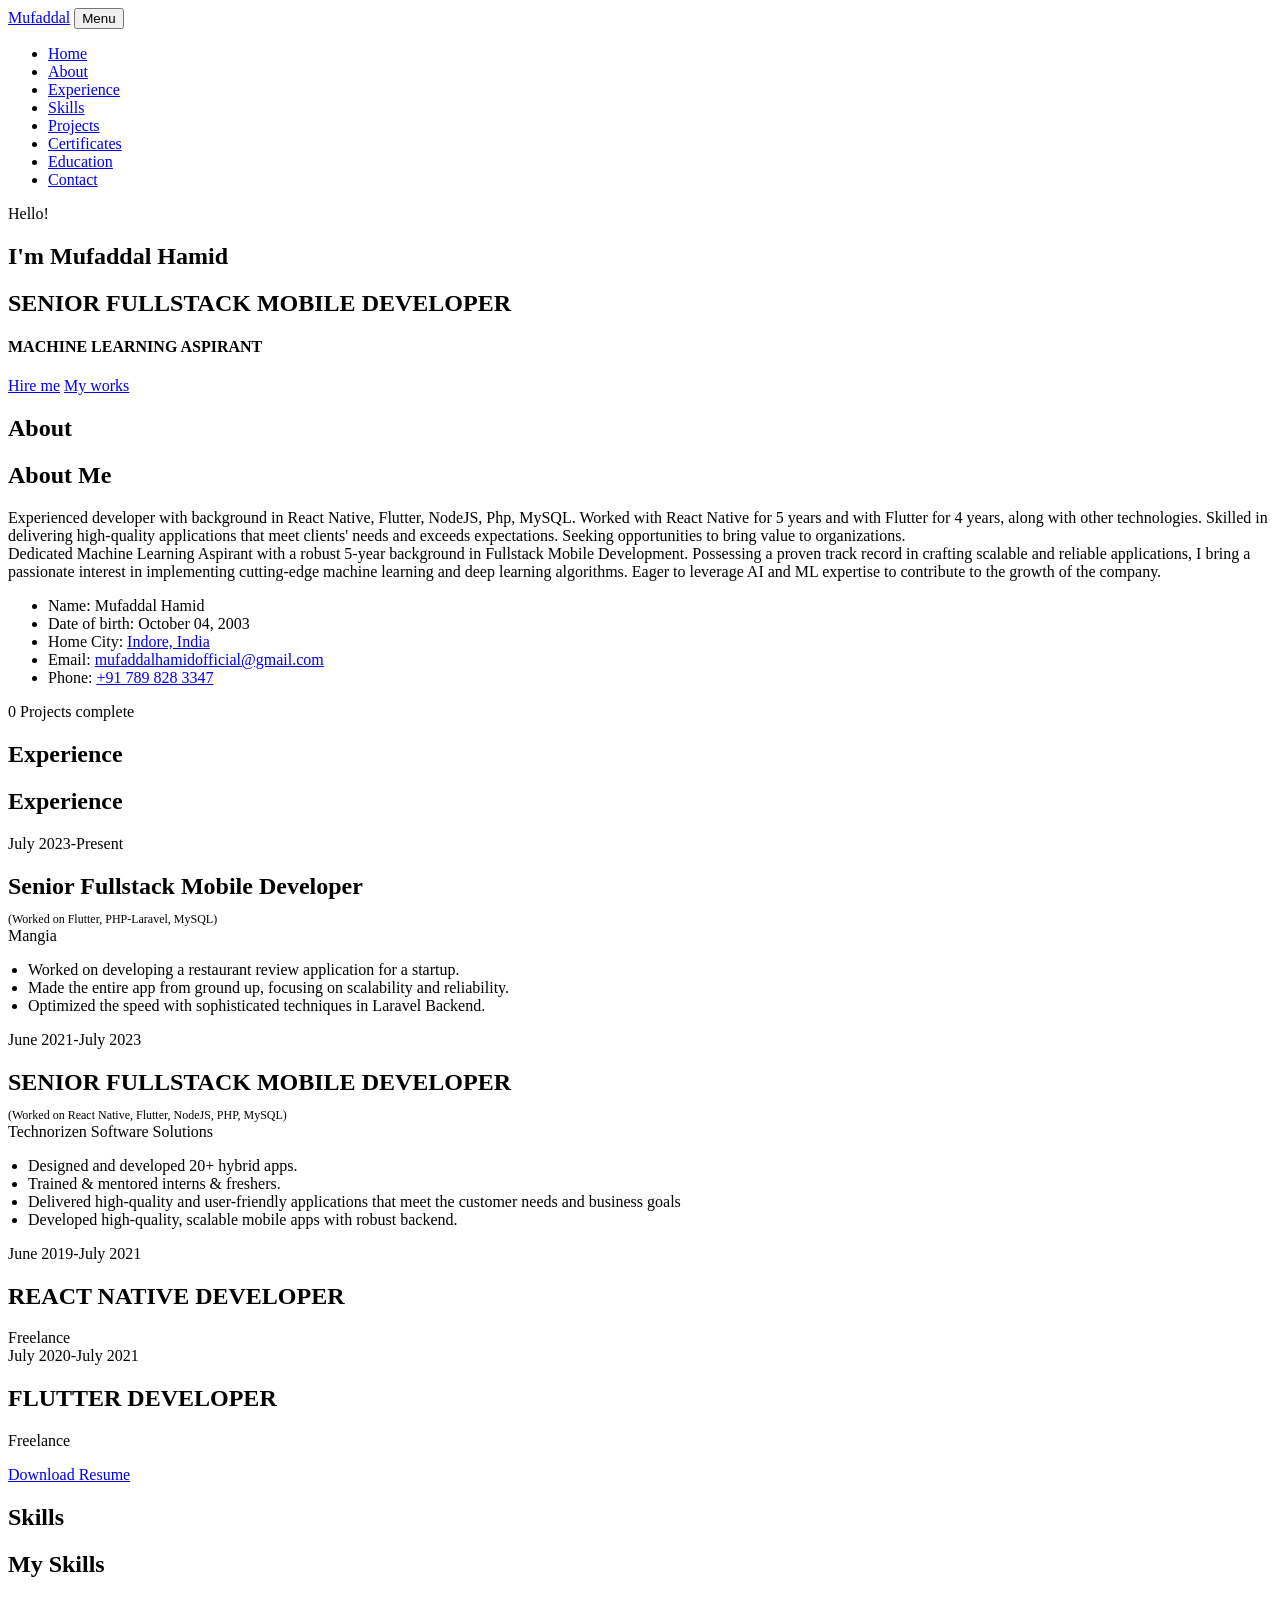
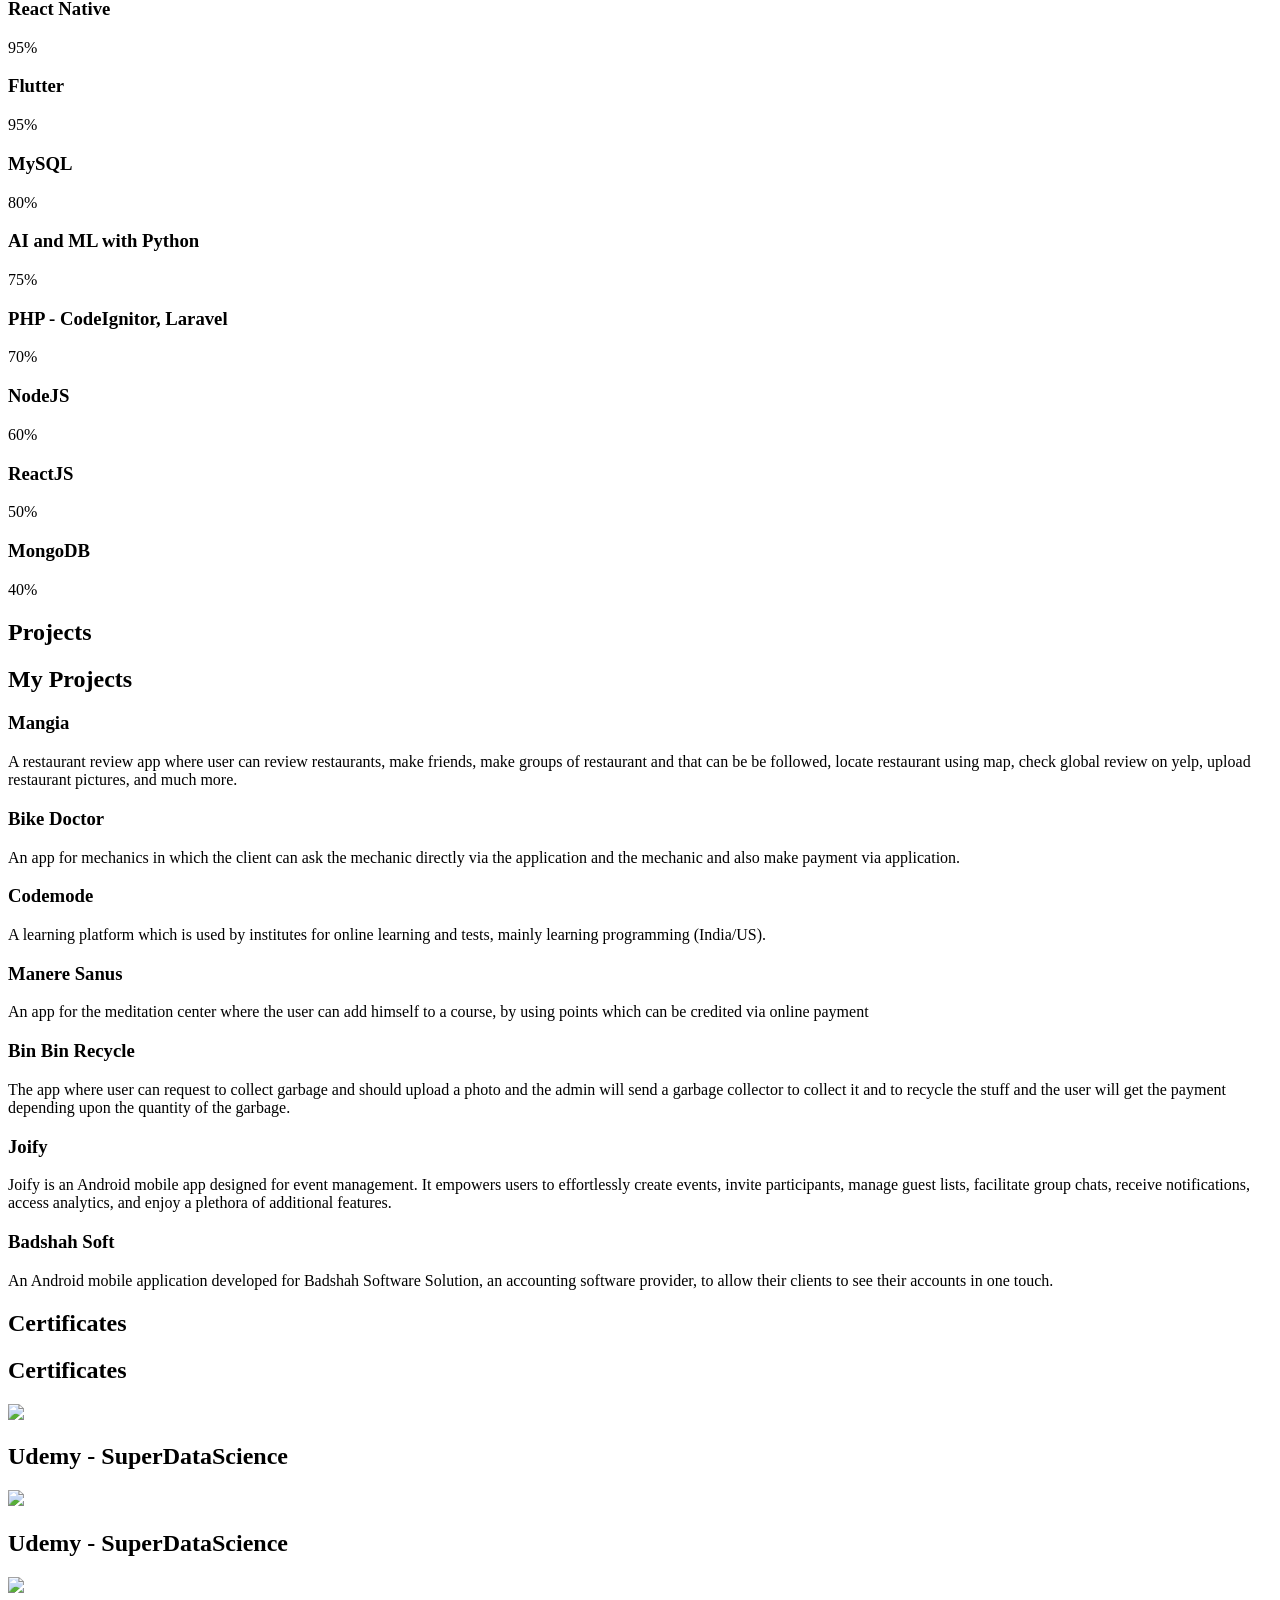
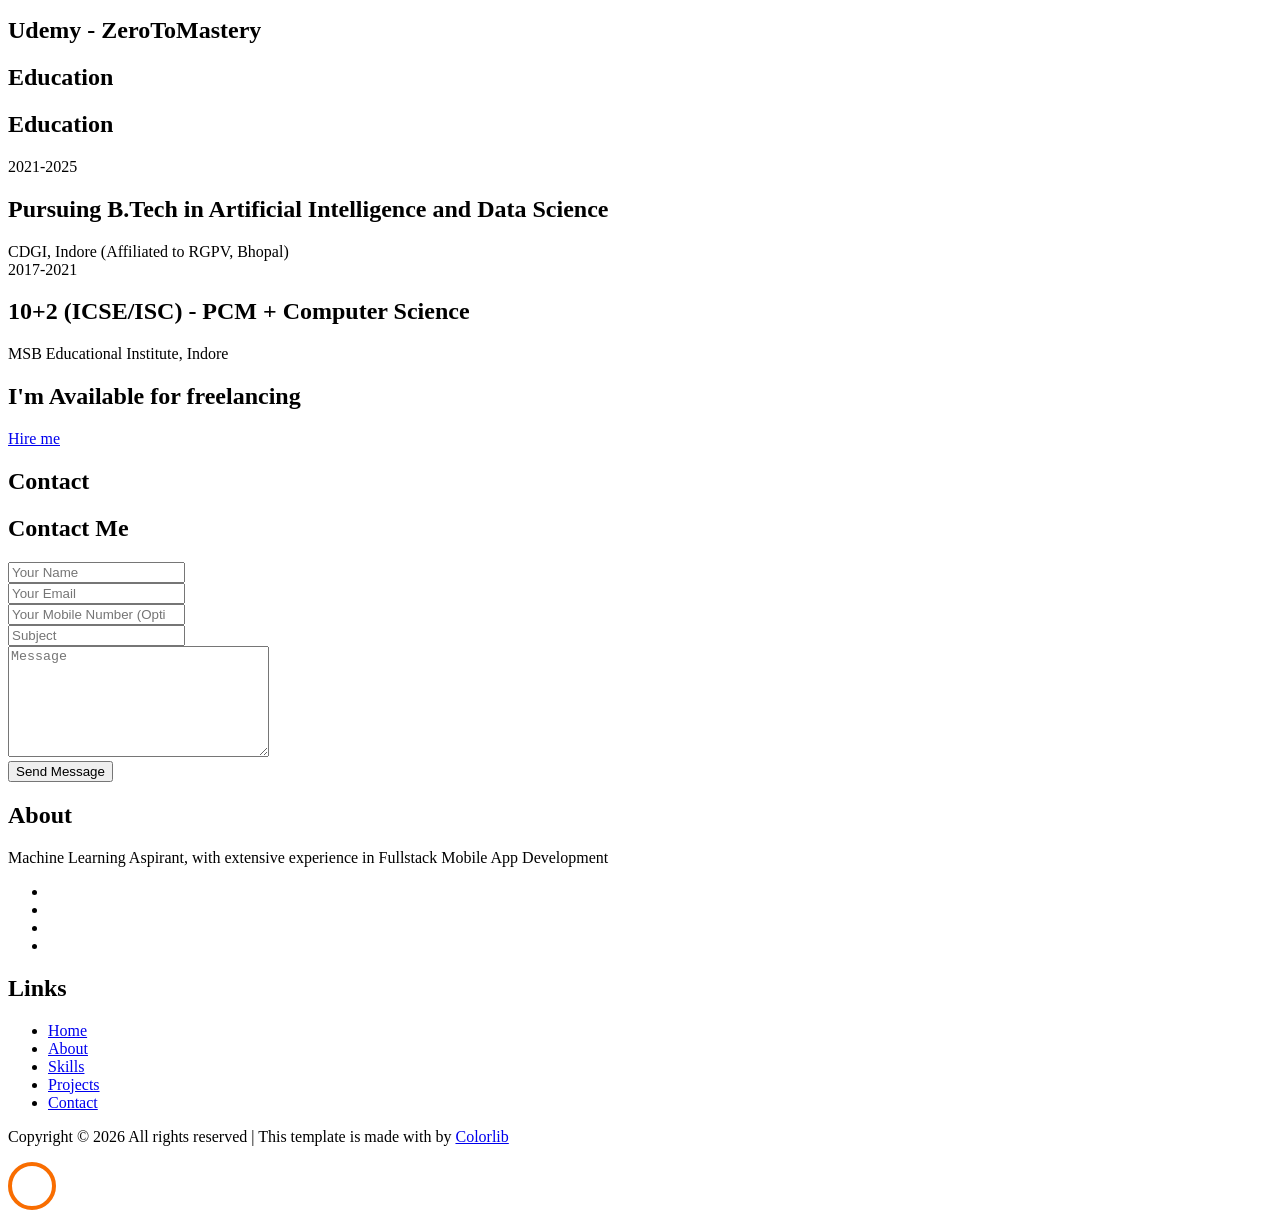
==== commit 9a4d39e5: "push" ====
--- a/index.html
+++ b/index.html
@@ -1,115 +1,112 @@
 <!DOCTYPE html>
 <html lang="en">
-  <head>
-    <!-- Google tag (gtag.js) -->
-    <script async src="https://www.googletagmanager.com/gtag/js?id=G-R7S3GP5KMS"></script>
-    <script>
-      window.dataLayer = window.dataLayer || [];
-      function gtag() {
-        dataLayer.push(arguments);
-      }
-      gtag("js", new Date());
-
-      gtag("config", "G-R7S3GP5KMS");
-    </script>
-    <title>Mufaddal Hamid</title>
-    <meta charset="utf-8" />
-    <meta name="viewport" content="width=device-width, initial-scale=1, shrink-to-fit=no" />
-
-    <link href="https://fonts.googleapis.com/css?family=Poppins:100,200,300,400,500,600,700,800,900" rel="stylesheet" />
-
-    <link rel="stylesheet" href="css/open-iconic-bootstrap.min.css" />
-    <link rel="stylesheet" href="css/animate.css" />
-
-    <link rel="stylesheet" href="css/owl.carousel.min.css" />
-    <link rel="stylesheet" href="css/owl.theme.default.min.css" />
-    <link rel="stylesheet" href="css/magnific-popup.css" />
-
-    <link rel="stylesheet" href="css/aos.css" />
-
-    <link rel="stylesheet" href="css/ionicons.min.css" />
-
-    <link rel="stylesheet" href="css/flaticon.css" />
-    <link rel="stylesheet" href="css/icomoon.css" />
-    <link rel="stylesheet" href="css/style.css" />
-  </head>
-  <body data-spy="scroll" data-target=".site-navbar-target" data-offset="300">
-    <nav class="navbar navbar-expand-lg navbar-dark ftco_navbar ftco-navbar-light site-navbar-target" id="ftco-navbar">
-      <div class="container">
-        <a class="navbar-brand" href="index.html">Mufaddal</a>
-        <button
-          class="navbar-toggler js-fh5co-nav-toggle fh5co-nav-toggle"
-          type="button"
-          data-toggle="collapse"
-          data-target="#ftco-nav"
-          aria-controls="ftco-nav"
-          aria-expanded="false"
-          aria-label="Toggle navigation"
-        >
-          <span class="oi oi-menu"></span> Menu
-        </button>
-
-        <div class="collapse navbar-collapse" id="ftco-nav">
-          <ul class="navbar-nav nav ml-auto">
-            <li class="nav-item">
-              <a href="#home-section" class="nav-link"><span>Home</span></a>
-            </li>
-            <li class="nav-item">
-              <a href="#about-section" class="nav-link"><span>About</span></a>
-            </li>
-            <li class="nav-item">
-              <a href="#xp-section" class="nav-link"><span>Experience</span></a>
-            </li>
-            <!-- <li class="nav-item">
+
+<head>
+  <!-- Google tag (gtag.js) -->
+  <script async src="https://www.googletagmanager.com/gtag/js?id=G-R7S3GP5KMS"></script>
+  <script>
+    window.dataLayer = window.dataLayer || [];
+    function gtag() {
+      dataLayer.push(arguments);
+    }
+    gtag("js", new Date());
+
+    gtag("config", "G-R7S3GP5KMS");
+  </script>
+  <title>Mufaddal Hamid</title>
+  <meta charset="utf-8" />
+  <meta name="viewport" content="width=device-width, initial-scale=1, shrink-to-fit=no" />
+
+  <link href="https://fonts.googleapis.com/css?family=Poppins:100,200,300,400,500,600,700,800,900" rel="stylesheet" />
+
+  <link rel="stylesheet" href="css/open-iconic-bootstrap.min.css" />
+  <link rel="stylesheet" href="css/animate.css" />
+
+  <link rel="stylesheet" href="css/owl.carousel.min.css" />
+  <link rel="stylesheet" href="css/owl.theme.default.min.css" />
+  <link rel="stylesheet" href="css/magnific-popup.css" />
+
+  <link rel="stylesheet" href="css/aos.css" />
+
+  <link rel="stylesheet" href="css/ionicons.min.css" />
+
+  <link rel="stylesheet" href="css/flaticon.css" />
+  <link rel="stylesheet" href="css/icomoon.css" />
+  <link rel="stylesheet" href="css/style.css" />
+</head>
+
+<body data-spy="scroll" data-target=".site-navbar-target" data-offset="300">
+  <nav class="navbar navbar-expand-lg navbar-dark ftco_navbar ftco-navbar-light site-navbar-target" id="ftco-navbar">
+    <div class="container">
+      <a class="navbar-brand" href="index.html">Mufaddal</a>
+      <button class="navbar-toggler js-fh5co-nav-toggle fh5co-nav-toggle" type="button" data-toggle="collapse"
+        data-target="#ftco-nav" aria-controls="ftco-nav" aria-expanded="false" aria-label="Toggle navigation">
+        <span class="oi oi-menu"></span> Menu
+      </button>
+
+      <div class="collapse navbar-collapse" id="ftco-nav">
+        <ul class="navbar-nav nav ml-auto">
+          <li class="nav-item">
+            <a href="#home-section" class="nav-link"><span>Home</span></a>
+          </li>
+          <li class="nav-item">
+            <a href="#about-section" class="nav-link"><span>About</span></a>
+          </li>
+          <li class="nav-item">
+            <a href="#xp-section" class="nav-link"><span>Experience</span></a>
+          </li>
+          <!-- <li class="nav-item">
               <a href="#services-section" class="nav-link"><span>Services</span></a>
             </li> -->
-            <li class="nav-item">
-              <a href="#skills-section" class="nav-link"><span>Skills</span></a>
-            </li>
-            <li class="nav-item">
-              <a href="#projects-section" class="nav-link"><span>Projects</span></a>
-            </li>
-
-            <li class="nav-item">
-              <a href="#certificate-section" class="nav-link"><span>Certificates</span></a>
-            </li>
-
-            <li class="nav-item">
-              <a href="#education-section" class="nav-link"><span>Education</span></a>
-            </li>
-
-            <li class="nav-item">
-              <a href="#contact-section" class="nav-link"><span>Contact</span></a>
-            </li>
-          </ul>
-        </div>
-      </div>
-    </nav>
-    <section id="home-section" class="hero">
-      <div class="home-slider1 owl-carousel1 off">
-        <div class="slider-item">
-          <div class="container">
-            <div class="row d-md-flex no-gutters slider-text align-items-end justify-content-end" data-scrollax-parent="true">
-              <!-- <div class="one-third js-fullheight order-md-last img" style="background-image: url(images/bg_1.png)">
+          <li class="nav-item">
+            <a href="#skills-section" class="nav-link"><span>Skills</span></a>
+          </li>
+          <li class="nav-item">
+            <a href="#projects-section" class="nav-link"><span>Projects</span></a>
+          </li>
+
+          <li class="nav-item">
+            <a href="#certificate-section" class="nav-link"><span>Certificates</span></a>
+          </li>
+
+          <li class="nav-item">
+            <a href="#education-section" class="nav-link"><span>Education</span></a>
+          </li>
+
+          <li class="nav-item">
+            <a href="#contact-section" class="nav-link"><span>Contact</span></a>
+          </li>
+        </ul>
+      </div>
+    </div>
+  </nav>
+  <section id="home-section" class="hero">
+    <div class="home-slider1 owl-carousel1 off">
+      <div class="slider-item">
+        <div class="container">
+          <div class="row d-md-flex no-gutters slider-text align-items-end justify-content-end"
+            data-scrollax-parent="true">
+            <!-- <div class="one-third js-fullheight order-md-last img" style="background-image: url(images/bg_1.png)">
                 <div class="overlay"></div>
               </div> -->
-              <div class="one-forth d-flex align-items-center ftco-animate" data-scrollax=" properties: { translateY: '70%' }">
-                <div class="text" style="max-width: 100%">
-                  <span class="subheading">Hello!</span>
-                  <h1 class="mb-4 mt-3">I'm <span id="name">Mufaddal Hamid</span></h1>
-                  <h2 class="">SENIOR FULLSTACK MOBILE DEVELOPER</h2>
-                  <h4 class="">MACHINE LEARNING ASPIRANT</h4>
-                  <p>
-                    <a href="#contact-section" class="btn btn-primary py-3 px-4">Hire me</a>
-                    <a href="#projects-section" class="btn btn-white btn-outline-white py-3 px-4">My works</a>
-                  </p>
-                </div>
-              </div>
-            </div>
-          </div>
-        </div>
-
-        <!-- <div class="slider-item">
+            <div class="one-forth d-flex align-items-center ftco-animate"
+              data-scrollax=" properties: { translateY: '70%' }">
+              <div class="text" style="max-width: 100%">
+                <span class="subheading">Hello!</span>
+                <h1 class="mb-4 mt-3">I'm <span id="name">Mufaddal Hamid</span></h1>
+                <h2 class="">SENIOR FULLSTACK MOBILE DEVELOPER</h2>
+                <h4 class="">MACHINE LEARNING ASPIRANT</h4>
+                <p>
+                  <a href="#contact-section" class="btn btn-primary py-3 px-4">Hire me</a>
+                  <a href="#projects-section" class="btn btn-white btn-outline-white py-3 px-4">My works</a>
+                </p>
+              </div>
+            </div>
+          </div>
+        </div>
+      </div>
+
+      <!-- <div class="slider-item">
           <div class="overlay"></div>
           <div class="container">
             <div class="row d-flex no-gutters slider-text align-items-end justify-content-end" data-scrollax-parent="true">
@@ -129,128 +126,137 @@
             </div>
           </div>
         </div> -->
-      </div>
-    </section>
-
-    <section class="ftco-about img ftco-section ftco-no-pb" id="about-section">
-      <div class="container">
-        <div class="row d-flex">
-          <div class="col-md-6 col-lg-5 d-flex">
-            <div class="img-about img d-flex align-items-stretch">
-              <div class="overlay"></div>
-              <div class="img d-flex align-self-stretch align-items-center" style="background-image: url(images/about.png)"></div>
-            </div>
-          </div>
-          <div class="col-md-6 col-lg-7 pl-lg-5 pb-5">
-            <div class="row justify-content-start pb-3">
-              <div class="col-md-12 heading-section ftco-animate">
-                <h1 class="big">About</h1>
-                <h2 class="mb-4">About Me</h2>
-                <p>
-                  Experienced developer with background in React Native, Flutter, NodeJS, Php, MySQL. Worked with React Native for 5 years and with
-                  Flutter for 4 years, along with other technologies. Skilled in delivering high-quality applications that meet clients' needs and
-                  exceeds expectations. Seeking opportunities to bring value to organizations.
-                  <br />
-                  Dedicated Machine Learning Aspirant with a robust 5-year background in Fullstack Mobile Development. Possessing a proven track
-                  record in crafting scalable and reliable applications, I bring a passionate interest in implementing cutting-edge machine learning
-                  and deep learning algorithms. Eager to leverage AI and ML expertise to contribute to the growth of the company.
-                </p>
-                <ul class="about-info mt-4 px-md-0 px-2">
-                  <li class="d-flex"><span>Name:</span> <span id="name">Mufaddal Hamid</span></li>
-                  <li class="d-flex"><span>Date of birth:</span> <span>October 04, 2003</span></li>
-                  <li class="d-flex">
-                    <span>Home City:</span>
-                    <span><a class="no-color" href="https://www.google.com/maps?q=Indore,India" target="_blank">Indore, India</a></span>
-                  </li>
-                  <li class="d-flex">
-                    <span>Email:</span>
-                    <span><a class="no-color" href="mailto:mufaddalhamidofficial@gmail.com">mufaddalhamidofficial@gmail.com</a></span>
-                  </li>
-                  <li class="d-flex">
-                    <span>Phone:</span> <span><a class="no-color" href="tel:+917898283347">+91 789 828 3347</a></span>
-                  </li>
-                </ul>
-              </div>
-            </div>
-            <div class="counter-wrap ftco-animate d-flex mt-md-3">
-              <div class="text">
-                <p class="mb-4">
-                  <span class="number1" data-number1="30">0</span>
-                  <span>Projects complete</span>
-                </p>
-                <p><a href="Resume.pdf" class="btn btn-primary py-3 px-3">Download Resume</a></p>
-              </div>
-            </div>
-          </div>
-        </div>
-      </div>
-    </section>
-
-    <section class="ftco-section ftco-no-pb" id="xp-section">
-      <div class="container">
-        <div class="row justify-content-center pb-5">
-          <div class="col-md-10 heading-section text-center ftco-animate">
-            <h1 class="big big-2">Experience</h1>
-            <h2 class="mb-4">Experience</h2>
-            <!-- <p>
+    </div>
+  </section>
+
+  <section class="ftco-about img ftco-section ftco-no-pb" id="about-section">
+    <div class="container">
+      <div class="row d-flex">
+        <div class="col-md-6 col-lg-5 d-flex">
+          <div class="img-about img d-flex align-items-stretch">
+            <div class="overlay"></div>
+            <div class="img d-flex align-self-stretch align-items-center"
+              style="background-image: url(images/about.png)"></div>
+          </div>
+        </div>
+        <div class="col-md-6 col-lg-7 pl-lg-5 pb-5">
+          <div class="row justify-content-start pb-3">
+            <div class="col-md-12 heading-section ftco-animate">
+              <h1 class="big">About</h1>
+              <h2 class="mb-4">About Me</h2>
+              <p>
+                Experienced developer with background in React Native, Flutter, NodeJS, Php, MySQL. Worked with React
+                Native for 5 years and with
+                Flutter for 4 years, along with other technologies. Skilled in delivering high-quality applications that
+                meet clients' needs and
+                exceeds expectations. Seeking opportunities to bring value to organizations.
+                <br />
+                Dedicated Machine Learning Aspirant with a robust 5-year background in Fullstack Mobile Development.
+                Possessing a proven track
+                record in crafting scalable and reliable applications, I bring a passionate interest in implementing
+                cutting-edge machine learning
+                and deep learning algorithms. Eager to leverage AI and ML expertise to contribute to the growth of the
+                company.
+              </p>
+              <ul class="about-info mt-4 px-md-0 px-2">
+                <li class="d-flex"><span>Name:</span> <span id="name">Mufaddal Hamid</span></li>
+                <li class="d-flex"><span>Date of birth:</span> <span>October 04, 2003</span></li>
+                <li class="d-flex">
+                  <span>Home City:</span>
+                  <span><a class="no-color" href="https://www.google.com/maps?q=Indore,India" target="_blank">Indore,
+                      India</a></span>
+                </li>
+                <li class="d-flex">
+                  <span>Email:</span>
+                  <span><a class="no-color"
+                      href="mailto:mufaddalhamidofficial@gmail.com">mufaddalhamidofficial@gmail.com</a></span>
+                </li>
+                <li class="d-flex">
+                  <span>Phone:</span> <span><a class="no-color" href="tel:+917898283347">+91 789 828 3347</a></span>
+                </li>
+              </ul>
+            </div>
+          </div>
+          <div class="counter-wrap ftco-animate d-flex mt-md-3">
+            <div class="text">
+              <p class="mb-4">
+                <span class="number1" data-number1="30">0</span>
+                <span>Projects complete</span>
+              </p>
+              <!-- <p><a href="Resume.pdf" class="btn btn-primary py-3 px-3">Download Resume</a></p> -->
+            </div>
+          </div>
+        </div>
+      </div>
+    </div>
+  </section>
+
+  <section class="ftco-section ftco-no-pb" id="xp-section">
+    <div class="container">
+      <div class="row justify-content-center pb-5">
+        <div class="col-md-10 heading-section text-center ftco-animate">
+          <h1 class="big big-2">Experience</h1>
+          <h2 class="mb-4">Experience</h2>
+          <!-- <p>
               A small river named Duden flows by their place and supplies it with the necessary regelialia. It is a paradisematic country, in which
               roasted parts of sentences fly into your mouth.
             </p> -->
-          </div>
-        </div>
-        <div class="row">
-          <div class="col-md-6">
-            <div class="resume-wrap ftco-animate">
-              <span class="date">July 2023-Present</span>
-              <h2 style="margin-bottom: 0">Senior Fullstack Mobile Developer</h2>
-              <p style="margin-bottom: 0; font-size: 12px">(Worked on Flutter, PHP-Laravel, MySQL)</p>
-              <span class="position">Mangia</span>
-              <ul class="mt-4" style="padding-left: 20px">
-                <li>Worked on developing a restaurant review application for a startup.</li>
-                <li>Made the entire app from ground up, focusing on scalability and reliability.</li>
-                <li>Optimized the speed with sophisticated techniques in Laravel Backend.</li>
-              </ul>
-            </div>
-          </div>
-          <div class="col-md-6">
-            <div class="resume-wrap ftco-animate">
-              <span class="date">June 2021-July 2023</span>
-              <h2 style="margin-bottom: 0">SENIOR FULLSTACK MOBILE DEVELOPER</h2>
-              <p style="margin-bottom: 0; font-size: 12px">(Worked on React Native, Flutter, NodeJS, PHP, MySQL)</p>
-              <span class="position">Technorizen Software Solutions</span>
-              <ul class="mt-4" style="padding-left: 20px">
-                <li>Designed and developed 20+ hybrid apps.</li>
-                <li>Trained & mentored interns & freshers.</li>
-                <li>Delivered high-quality and user-friendly applications that meet the customer needs and business goals</li>
-                <li>Developed high-quality, scalable mobile apps with robust backend.</li>
-              </ul>
-            </div>
-          </div>
-          <div class="col-md-6">
-            <div class="resume-wrap ftco-animate">
-              <span class="date">June 2019-July 2021</span>
-              <h2>REACT NATIVE DEVELOPER</h2>
-              <span class="position">Freelance</span>
-            </div>
-          </div>
-
-          <div class="col-md-6">
-            <div class="resume-wrap ftco-animate">
-              <span class="date">July 2020-July 2021</span>
-              <h2>FLUTTER DEVELOPER</h2>
-              <span class="position">Freelance</span>
-            </div>
-          </div>
-        </div>
-        <div class="row justify-content-center mt-5">
-          <div class="col-md-6 text-center ftco-animate">
-            <p><a href="Resume.pdf" class="btn btn-primary py-4 px-5">Download Resume</a></p>
-          </div>
-        </div>
-      </div>
-    </section>
-
-    <!-- <section class="ftco-section" id="services-section">
+        </div>
+      </div>
+      <div class="row">
+        <div class="col-md-6">
+          <div class="resume-wrap ftco-animate">
+            <span class="date">July 2023-Present</span>
+            <h2 style="margin-bottom: 0">Senior Fullstack Mobile Developer</h2>
+            <p style="margin-bottom: 0; font-size: 12px">(Worked on Flutter, PHP-Laravel, MySQL)</p>
+            <span class="position">Mangia</span>
+            <ul class="mt-4" style="padding-left: 20px">
+              <li>Worked on developing a restaurant review application for a startup.</li>
+              <li>Made the entire app from ground up, focusing on scalability and reliability.</li>
+              <li>Optimized the speed with sophisticated techniques in Laravel Backend.</li>
+            </ul>
+          </div>
+        </div>
+        <div class="col-md-6">
+          <div class="resume-wrap ftco-animate">
+            <span class="date">June 2021-July 2023</span>
+            <h2 style="margin-bottom: 0">SENIOR FULLSTACK MOBILE DEVELOPER</h2>
+            <p style="margin-bottom: 0; font-size: 12px">(Worked on React Native, Flutter, NodeJS, PHP, MySQL)</p>
+            <span class="position">Technorizen Software Solutions</span>
+            <ul class="mt-4" style="padding-left: 20px">
+              <li>Designed and developed 20+ hybrid apps.</li>
+              <li>Trained & mentored interns & freshers.</li>
+              <li>Delivered high-quality and user-friendly applications that meet the customer needs and business goals
+              </li>
+              <li>Developed high-quality, scalable mobile apps with robust backend.</li>
+            </ul>
+          </div>
+        </div>
+        <div class="col-md-6">
+          <div class="resume-wrap ftco-animate">
+            <span class="date">June 2019-July 2021</span>
+            <h2>REACT NATIVE DEVELOPER</h2>
+            <span class="position">Freelance</span>
+          </div>
+        </div>
+
+        <div class="col-md-6">
+          <div class="resume-wrap ftco-animate">
+            <span class="date">July 2020-July 2021</span>
+            <h2>FLUTTER DEVELOPER</h2>
+            <span class="position">Freelance</span>
+          </div>
+        </div>
+      </div>
+      <div class="row justify-content-center mt-5">
+        <div class="col-md-6 text-center ftco-animate">
+          <p><a href="Resume.pdf" class="btn btn-primary py-4 px-5">Download Resume</a></p>
+        </div>
+      </div>
+    </div>
+  </section>
+
+  <!-- <section class="ftco-section" id="services-section">
       <div class="container">
         <div class="row justify-content-center py-5 mt-5">
           <div class="col-md-12 heading-section text-center ftco-animate">
@@ -325,315 +331,305 @@
       </div>
     </section> -->
 
-    <section class="ftco-section" id="skills-section">
-      <div class="container">
-        <div class="row justify-content-center pb-5">
-          <div class="col-md-12 heading-section text-center ftco-animate">
-            <h1 class="big big-2">Skills</h1>
-            <h2 class="mb-4">My Skills</h2>
-            <!-- <p>Far far away, behind the word mountains, far from the countries Vokalia and Consonantia</p> -->
-          </div>
-        </div>
-        <div class="row">
-          <div class="col-md-6 animate-box">
-            <div class="progress-wrap ftco-animate">
-              <h3>React Native</h3>
-              <div class="progress">
-                <div class="progress-bar color-1" role="progressbar" aria-valuenow="95" aria-valuemin="0" aria-valuemax="100" style="width: 95%">
-                  <span>95%</span>
-                </div>
-              </div>
-            </div>
-          </div>
-          <div class="col-md-6 animate-box">
-            <div class="progress-wrap ftco-animate">
-              <h3>Flutter</h3>
-              <div class="progress">
-                <div class="progress-bar color-1" role="progressbar" aria-valuenow="95" aria-valuemin="0" aria-valuemax="100" style="width: 95%">
-                  <span>95%</span>
-                </div>
-              </div>
-            </div>
-          </div>
-          <div class="col-md-6 animate-box">
-            <div class="progress-wrap ftco-animate">
-              <h3>MySQL</h3>
-              <div class="progress">
-                <div class="progress-bar color-1" role="progressbar" aria-valuenow="80" aria-valuemin="0" aria-valuemax="100" style="width: 80%">
-                  <span>80%</span>
-                </div>
-              </div>
-            </div>
-          </div>
-
-          <div class="col-md-6 animate-box">
-            <div class="progress-wrap ftco-animate">
-              <h3>AI and ML with Python</h3>
-              <div class="progress">
-                <div class="progress-bar color-1" role="progressbar" aria-valuenow="75" aria-valuemin="0" aria-valuemax="100" style="width: 75%">
-                  <span>75%</span>
-                </div>
-              </div>
-            </div>
-          </div>
-          <div class="col-md-6 animate-box">
-            <div class="progress-wrap ftco-animate">
-              <h3>PHP - CodeIgnitor, Laravel</h3>
-              <div class="progress">
-                <div class="progress-bar color-1" role="progressbar" aria-valuenow="70" aria-valuemin="0" aria-valuemax="100" style="width: 70%">
-                  <span>70%</span>
-                </div>
-              </div>
-            </div>
-          </div>
-          <div class="col-md-6 animate-box">
-            <div class="progress-wrap ftco-animate">
-              <h3>NodeJS</h3>
-              <div class="progress">
-                <div class="progress-bar color-1" role="progressbar" aria-valuenow="60" aria-valuemin="0" aria-valuemax="100" style="width: 60%">
-                  <span>60%</span>
-                </div>
-              </div>
-            </div>
-          </div>
-          <div class="col-md-6 animate-box">
-            <div class="progress-wrap ftco-animate">
-              <h3>ReactJS</h3>
-              <div class="progress">
-                <div class="progress-bar color-1" role="progressbar" aria-valuenow="50" aria-valuemin="0" aria-valuemax="100" style="width: 50%">
-                  <span>50%</span>
-                </div>
-              </div>
-            </div>
-          </div>
-          <div class="col-md-6 animate-box">
-            <div class="progress-wrap ftco-animate">
-              <h3>MongoDB</h3>
-              <div class="progress">
-                <div class="progress-bar color-1" role="progressbar" aria-valuenow="40" aria-valuemin="0" aria-valuemax="100" style="width: 40%">
-                  <span>40%</span>
-                </div>
-              </div>
-            </div>
-          </div>
-        </div>
-      </div>
-    </section>
-
-    <section class="ftco-section ftco-project" id="projects-section">
-      <div class="container">
-        <div class="row justify-content-center pb-5">
-          <div class="col-md-12 heading-section text-center ftco-animate">
-            <h1 class="big big-2">Projects</h1>
-            <h2 class="mb-4">My Projects</h2>
-            <!-- <p>Far far away, behind the word mountains, far from the countries Vokalia and Consonantia</p> -->
-          </div>
-        </div>
-        <div class="row">
-          <div class="col-md-12">
-            <div
-              class="project long-rect img ftco-animate d-flex justify-content-center align-items-center"
-              style="background-image: url(images/p_mangia.png)"
-              data-url="images/p_mangia.png"
-            >
-              <div class="overlay"></div>
-              <div class="text text-center p-4">
-                <h3>Mangia</h3>
-                <span>
-                  A restaurant review app where user can review restaurants, make friends, make groups of restaurant and that can be be followed,
-                  locate restaurant using map, check global review on yelp, upload restaurant pictures, and much more.
-                </span>
-              </div>
-            </div>
-          </div>
-          <div class="col-md-4">
-            <div
-              class="project square img ftco-animate d-flex justify-content-center align-items-center"
-              style="background-image: url(images/p_bike_doctor.png)"
-              data-url="images/p_bike_doctor.png"
-            >
-              <div class="overlay"></div>
-              <div class="text text-center p-4">
-                <h3>Bike Doctor</h3>
-                <span>
-                  An app for mechanics in which the client can ask the mechanic directly via the application and the mechanic and also make payment
-                  via application.
-                </span>
-              </div>
-            </div>
-          </div>
-          <div class="col-md-8">
-            <div
-              class="project rect img ftco-animate d-flex justify-content-center align-items-center"
-              style="background-image: url(images/p_codemode.png)"
-              data-url="images/p_codemode.png"
-            >
-              <div class="overlay"></div>
-              <div class="text text-center p-4">
-                <h3>Codemode</h3>
-                <span>A learning platform which is used by institutes for online learning and tests, mainly learning programming (India/US).</span>
-              </div>
-            </div>
-          </div>
-          <div class="col-md-8">
-            <div
-              class="project rect img ftco-animate d-flex justify-content-center align-items-center"
-              style="background-image: url(images/p_manere_sanus.png)"
-              data-url="images/p_manere_sanus.png"
-            >
-              <div class="overlay"></div>
-              <div class="text text-center p-4">
-                <h3>Manere Sanus</h3>
-                <span>
-                  An app for the meditation center where the user can add himself to a course, by using points which can be credited via online
-                  payment
-                </span>
-              </div>
-            </div>
-          </div>
-          <div class="col-md-4">
-            <div
-              class="project square img ftco-animate d-flex justify-content-center align-items-center"
-              style="background-image: url(images/p_binbin.png)"
-              data-url="images/p_binbin.png"
-            >
-              <div class="overlay"></div>
-              <div class="text text-center p-4">
-                <h3>Bin Bin Recycle</h3>
-                <span>
-                  The app where user can request to collect garbage and should upload a photo and the admin will send a garbage collector to collect
-                  it and to recycle the stuff and the user will get the payment depending upon the quantity of the garbage.
-                </span>
-              </div>
-            </div>
-          </div>
-          <div class="col-md-4">
-            <div
-              class="project square img ftco-animate d-flex justify-content-center align-items-center"
-              style="background-image: url(images/p_joify.png)"
-              data-url="images/p_joify.png"
-            >
-              <div class="overlay"></div>
-              <div class="text text-center p-4">
-                <h3>Joify</h3>
-                <span>
-                  Joify is an Android mobile app designed for event management. It empowers users to effortlessly create events, invite participants,
-                  manage guest lists, facilitate group chats, receive notifications, access analytics, and enjoy a plethora of additional features.
-                </span>
-              </div>
-            </div>
-          </div>
-          <div class="col-md-8">
-            <div
-              class="project rect img ftco-animate d-flex justify-content-center align-items-center"
-              style="background-image: url(images/p_badshahsoft.png)"
-              data-url="images/p_badshahsoft.png"
-            >
-              <div class="overlay"></div>
-              <div class="text text-center p-4">
-                <h3>Badshah Soft</h3>
-                <span>
-                  An Android mobile application developed for Badshah Software Solution, an accounting software provider, to allow their clients to
-                  see their accounts in one touch.
-                </span>
-              </div>
-            </div>
-          </div>
-        </div>
-      </div>
-    </section>
-
-    <section class="ftco-section ftco-no-pb" id="certificate-section">
-      <div class="container">
-        <div class="row justify-content-center pb-5">
-          <div class="col-md-10 heading-section text-center ftco-animate">
-            <h1 class="big big-2">Certificates</h1>
-            <h2 class="mb-4">Certificates</h2>
-            <!-- <p>
+  <section class="ftco-section" id="skills-section">
+    <div class="container">
+      <div class="row justify-content-center pb-5">
+        <div class="col-md-12 heading-section text-center ftco-animate">
+          <h1 class="big big-2">Skills</h1>
+          <h2 class="mb-4">My Skills</h2>
+          <!-- <p>Far far away, behind the word mountains, far from the countries Vokalia and Consonantia</p> -->
+        </div>
+      </div>
+      <div class="row">
+        <div class="col-md-6 animate-box">
+          <div class="progress-wrap ftco-animate">
+            <h3>React Native</h3>
+            <div class="progress">
+              <div class="progress-bar color-1" role="progressbar" aria-valuenow="95" aria-valuemin="0"
+                aria-valuemax="100" style="width: 95%">
+                <span>95%</span>
+              </div>
+            </div>
+          </div>
+        </div>
+        <div class="col-md-6 animate-box">
+          <div class="progress-wrap ftco-animate">
+            <h3>Flutter</h3>
+            <div class="progress">
+              <div class="progress-bar color-1" role="progressbar" aria-valuenow="95" aria-valuemin="0"
+                aria-valuemax="100" style="width: 95%">
+                <span>95%</span>
+              </div>
+            </div>
+          </div>
+        </div>
+        <div class="col-md-6 animate-box">
+          <div class="progress-wrap ftco-animate">
+            <h3>MySQL</h3>
+            <div class="progress">
+              <div class="progress-bar color-1" role="progressbar" aria-valuenow="80" aria-valuemin="0"
+                aria-valuemax="100" style="width: 80%">
+                <span>80%</span>
+              </div>
+            </div>
+          </div>
+        </div>
+
+        <div class="col-md-6 animate-box">
+          <div class="progress-wrap ftco-animate">
+            <h3>AI and ML with Python</h3>
+            <div class="progress">
+              <div class="progress-bar color-1" role="progressbar" aria-valuenow="75" aria-valuemin="0"
+                aria-valuemax="100" style="width: 75%">
+                <span>75%</span>
+              </div>
+            </div>
+          </div>
+        </div>
+        <div class="col-md-6 animate-box">
+          <div class="progress-wrap ftco-animate">
+            <h3>PHP - CodeIgnitor, Laravel</h3>
+            <div class="progress">
+              <div class="progress-bar color-1" role="progressbar" aria-valuenow="70" aria-valuemin="0"
+                aria-valuemax="100" style="width: 70%">
+                <span>70%</span>
+              </div>
+            </div>
+          </div>
+        </div>
+        <div class="col-md-6 animate-box">
+          <div class="progress-wrap ftco-animate">
+            <h3>NodeJS</h3>
+            <div class="progress">
+              <div class="progress-bar color-1" role="progressbar" aria-valuenow="60" aria-valuemin="0"
+                aria-valuemax="100" style="width: 60%">
+                <span>60%</span>
+              </div>
+            </div>
+          </div>
+        </div>
+        <div class="col-md-6 animate-box">
+          <div class="progress-wrap ftco-animate">
+            <h3>ReactJS</h3>
+            <div class="progress">
+              <div class="progress-bar color-1" role="progressbar" aria-valuenow="50" aria-valuemin="0"
+                aria-valuemax="100" style="width: 50%">
+                <span>50%</span>
+              </div>
+            </div>
+          </div>
+        </div>
+        <div class="col-md-6 animate-box">
+          <div class="progress-wrap ftco-animate">
+            <h3>MongoDB</h3>
+            <div class="progress">
+              <div class="progress-bar color-1" role="progressbar" aria-valuenow="40" aria-valuemin="0"
+                aria-valuemax="100" style="width: 40%">
+                <span>40%</span>
+              </div>
+            </div>
+          </div>
+        </div>
+      </div>
+    </div>
+  </section>
+
+  <section class="ftco-section ftco-project" id="projects-section">
+    <div class="container">
+      <div class="row justify-content-center pb-5">
+        <div class="col-md-12 heading-section text-center ftco-animate">
+          <h1 class="big big-2">Projects</h1>
+          <h2 class="mb-4">My Projects</h2>
+          <!-- <p>Far far away, behind the word mountains, far from the countries Vokalia and Consonantia</p> -->
+        </div>
+      </div>
+      <div class="row">
+        <div class="col-md-12">
+          <div class="project long-rect img ftco-animate d-flex justify-content-center align-items-center"
+            style="background-image: url(images/p_mangia.png)" data-url="images/p_mangia.png">
+            <div class="overlay"></div>
+            <div class="text text-center p-4">
+              <h3>Mangia</h3>
+              <span>
+                A restaurant review app where user can review restaurants, make friends, make groups of restaurant and
+                that can be be followed,
+                locate restaurant using map, check global review on yelp, upload restaurant pictures, and much more.
+              </span>
+            </div>
+          </div>
+        </div>
+        <div class="col-md-4">
+          <div class="project square img ftco-animate d-flex justify-content-center align-items-center"
+            style="background-image: url(images/p_bike_doctor.png)" data-url="images/p_bike_doctor.png">
+            <div class="overlay"></div>
+            <div class="text text-center p-4">
+              <h3>Bike Doctor</h3>
+              <span>
+                An app for mechanics in which the client can ask the mechanic directly via the application and the
+                mechanic and also make payment
+                via application.
+              </span>
+            </div>
+          </div>
+        </div>
+        <div class="col-md-8">
+          <div class="project rect img ftco-animate d-flex justify-content-center align-items-center"
+            style="background-image: url(images/p_codemode.png)" data-url="images/p_codemode.png">
+            <div class="overlay"></div>
+            <div class="text text-center p-4">
+              <h3>Codemode</h3>
+              <span>A learning platform which is used by institutes for online learning and tests, mainly learning
+                programming (India/US).</span>
+            </div>
+          </div>
+        </div>
+        <div class="col-md-8">
+          <div class="project rect img ftco-animate d-flex justify-content-center align-items-center"
+            style="background-image: url(images/p_manere_sanus.png)" data-url="images/p_manere_sanus.png">
+            <div class="overlay"></div>
+            <div class="text text-center p-4">
+              <h3>Manere Sanus</h3>
+              <span>
+                An app for the meditation center where the user can add himself to a course, by using points which can
+                be credited via online
+                payment
+              </span>
+            </div>
+          </div>
+        </div>
+        <div class="col-md-4">
+          <div class="project square img ftco-animate d-flex justify-content-center align-items-center"
+            style="background-image: url(images/p_binbin.png)" data-url="images/p_binbin.png">
+            <div class="overlay"></div>
+            <div class="text text-center p-4">
+              <h3>Bin Bin Recycle</h3>
+              <span>
+                The app where user can request to collect garbage and should upload a photo and the admin will send a
+                garbage collector to collect
+                it and to recycle the stuff and the user will get the payment depending upon the quantity of the
+                garbage.
+              </span>
+            </div>
+          </div>
+        </div>
+        <div class="col-md-4">
+          <div class="project square img ftco-animate d-flex justify-content-center align-items-center"
+            style="background-image: url(images/p_joify.png)" data-url="images/p_joify.png">
+            <div class="overlay"></div>
+            <div class="text text-center p-4">
+              <h3>Joify</h3>
+              <span>
+                Joify is an Android mobile app designed for event management. It empowers users to effortlessly create
+                events, invite participants,
+                manage guest lists, facilitate group chats, receive notifications, access analytics, and enjoy a
+                plethora of additional features.
+              </span>
+            </div>
+          </div>
+        </div>
+        <div class="col-md-8">
+          <div class="project rect img ftco-animate d-flex justify-content-center align-items-center"
+            style="background-image: url(images/p_badshahsoft.png)" data-url="images/p_badshahsoft.png">
+            <div class="overlay"></div>
+            <div class="text text-center p-4">
+              <h3>Badshah Soft</h3>
+              <span>
+                An Android mobile application developed for Badshah Software Solution, an accounting software provider,
+                to allow their clients to
+                see their accounts in one touch.
+              </span>
+            </div>
+          </div>
+        </div>
+      </div>
+    </div>
+  </section>
+
+  <section class="ftco-section ftco-no-pb" id="certificate-section">
+    <div class="container">
+      <div class="row justify-content-center pb-5">
+        <div class="col-md-10 heading-section text-center ftco-animate">
+          <h1 class="big big-2">Certificates</h1>
+          <h2 class="mb-4">Certificates</h2>
+          <!-- <p>
               A small river named Duden flows by their place and supplies it with the necessary regelialia. It is a paradisematic country, in which
               roasted parts of sentences fly into your mouth.
             </p> -->
-          </div>
-        </div>
-        <div class="row justify-content-center">
-          <div class="col-md-6" style="cursor: pointer" onclick="window.open('https://ude.my/UC-85c08e82-3674-46b8-9f71-df04925c3c34')">
-            <div class="resume-wrap ftco-animate">
-              <img
-                style="pointer-events: none"
-                class="mb-3"
-                src="https://udemy-certificate.s3.amazonaws.com/image/UC-85c08e82-3674-46b8-9f71-df04925c3c34.jpg"
-                width="100%"
-              />
-              <h2>Udemy - SuperDataScience</h2>
-            </div>
-          </div>
-          <div class="col-md-6" style="cursor: pointer">
-            <div class="resume-wrap ftco-animate" onclick="window.open('https://ude.my/UC-651ffd33-fc3d-461d-a677-3e74c8287a96')">
-              <img
-                style="pointer-events: none"
-                class="mb-3"
-                src="https://udemy-certificate.s3.amazonaws.com/image/UC-651ffd33-fc3d-461d-a677-3e74c8287a96.jpg"
-                width="100%"
-              />
-              <h2>Udemy - SuperDataScience</h2>
-            </div>
-          </div>
-          <div class="col-md-6" style="cursor: pointer" onclick="window.open('https://ude.my/UC-e888d432-8ec4-45c4-a3ae-b8e173729802')">
-            <div class="resume-wrap ftco-animate">
-              <img
-                style="pointer-events: none"
-                class="mb-3"
-                src="https://udemy-certificate.s3.amazonaws.com/image/UC-e888d432-8ec4-45c4-a3ae-b8e173729802.jpg"
-                width="100%"
-              />
-              <h2>Udemy - ZeroToMastery</h2>
-            </div>
-          </div>
-        </div>
-      </div>
-    </section>
-
-    <section class="ftco-section ftco-no-pb" id="education-section">
-      <div class="container">
-        <div class="row justify-content-center pb-5">
-          <div class="col-md-10 heading-section text-center ftco-animate">
-            <h1 class="big big-2">Education</h1>
-            <h2 class="mb-4">Education</h2>
-            <!-- <p>
+        </div>
+      </div>
+      <div class="row justify-content-center">
+        <div class="col-md-6" style="cursor: pointer"
+          onclick="window.open('https://ude.my/UC-85c08e82-3674-46b8-9f71-df04925c3c34')">
+          <div class="resume-wrap ftco-animate">
+            <img style="pointer-events: none" class="mb-3"
+              src="https://udemy-certificate.s3.amazonaws.com/image/UC-85c08e82-3674-46b8-9f71-df04925c3c34.jpg"
+              width="100%" />
+            <h2>Udemy - SuperDataScience</h2>
+          </div>
+        </div>
+        <div class="col-md-6" style="cursor: pointer">
+          <div class="resume-wrap ftco-animate"
+            onclick="window.open('https://ude.my/UC-651ffd33-fc3d-461d-a677-3e74c8287a96')">
+            <img style="pointer-events: none" class="mb-3"
+              src="https://udemy-certificate.s3.amazonaws.com/image/UC-651ffd33-fc3d-461d-a677-3e74c8287a96.jpg"
+              width="100%" />
+            <h2>Udemy - SuperDataScience</h2>
+          </div>
+        </div>
+        <div class="col-md-6" style="cursor: pointer"
+          onclick="window.open('https://ude.my/UC-e888d432-8ec4-45c4-a3ae-b8e173729802')">
+          <div class="resume-wrap ftco-animate">
+            <img style="pointer-events: none" class="mb-3"
+              src="https://udemy-certificate.s3.amazonaws.com/image/UC-e888d432-8ec4-45c4-a3ae-b8e173729802.jpg"
+              width="100%" />
+            <h2>Udemy - ZeroToMastery</h2>
+          </div>
+        </div>
+      </div>
+    </div>
+  </section>
+
+  <section class="ftco-section ftco-no-pb" id="education-section">
+    <div class="container">
+      <div class="row justify-content-center pb-5">
+        <div class="col-md-10 heading-section text-center ftco-animate">
+          <h1 class="big big-2">Education</h1>
+          <h2 class="mb-4">Education</h2>
+          <!-- <p>
               A small river named Duden flows by their place and supplies it with the necessary regelialia. It is a paradisematic country, in which
               roasted parts of sentences fly into your mouth.
             </p> -->
-          </div>
-        </div>
-        <div class="row">
-          <div class="col-md-6">
-            <div class="resume-wrap ftco-animate">
-              <span class="date">2021-2025</span>
-              <h2>Pursuing B.Tech in Artificial Intelligence and Data Science</h2>
-              <span class="position">CDGI, Indore (Affiliated to RGPV, Bhopal)</span>
-              <!-- <p class="mt-4">
+        </div>
+      </div>
+      <div class="row">
+        <div class="col-md-6">
+          <div class="resume-wrap ftco-animate">
+            <span class="date">2021-2025</span>
+            <h2>Pursuing B.Tech in Artificial Intelligence and Data Science</h2>
+            <span class="position">CDGI, Indore (Affiliated to RGPV, Bhopal)</span>
+            <!-- <p class="mt-4">
                 A small river named Duden flows by their place and supplies it with the necessary regelialia. It is a paradisematic country, in which
                 roasted parts of sentences fly into your mouth.
               </p> -->
-            </div>
-          </div>
-
-          <div class="col-md-6">
-            <div class="resume-wrap ftco-animate">
-              <span class="date">2017-2021</span>
-              <h2>10+2 (ICSE/ISC) - PCM + Computer Science</h2>
-              <span class="position">MSB Educational Institute, Indore</span>
-              <!-- <p class="mt-4">
+          </div>
+        </div>
+
+        <div class="col-md-6">
+          <div class="resume-wrap ftco-animate">
+            <span class="date">2017-2021</span>
+            <h2>10+2 (ICSE/ISC) - PCM + Computer Science</h2>
+            <span class="position">MSB Educational Institute, Indore</span>
+            <!-- <p class="mt-4">
                 A small river named Duden flows by their place and supplies it with the necessary regelialia. It is a paradisematic country, in which
                 roasted parts of sentences fly into your mouth.
               </p> -->
-            </div>
-          </div>
-        </div>
-      </div>
-    </section>
-
-    <!-- <section class="ftco-section" id="blog-section">
+          </div>
+        </div>
+      </div>
+    </div>
+  </section>
+
+  <!-- <section class="ftco-section" id="blog-section">
       <div class="container">
         <div class="row justify-content-center mb-5 pb-5">
           <div class="col-md-7 heading-section text-center ftco-animate">
@@ -695,7 +691,7 @@
       </div>
     </section> -->
 
-    <!-- <section class="ftco-section ftco-no-pt ftco-no-pb ftco-counter img mt-5" id="section-counter">
+  <!-- <section class="ftco-section ftco-no-pt ftco-no-pb ftco-counter img mt-5" id="section-counter">
       <div class="container">
         <div class="row d-md-flex align-items-center">
           <div class="col-md d-flex justify-content-center counter-wrap ftco-animate">
@@ -734,29 +730,30 @@
       </div>
     </section> -->
 
-    <section class="ftco-section ftco-hireme img margin-top mt-5" style="background-image: url(images/bg_1.jpg)">
-      <div class="container">
-        <div class="row justify-content-center">
-          <div class="col-md-7 ftco-animate text-center">
-            <h2>I'm <span>Available</span> for freelancing</h2>
-            <!-- <p>A small river named Duden flows by their place and supplies it with the necessary regelialia.</p> -->
-            <p class="mb-0"><a href="#contact-section" style="z-index: 100" class="btn btn-primary py-3 px-5">Hire me</a></p>
-          </div>
-        </div>
-      </div>
-    </section>
-
-    <section class="ftco-section contact-section ftco-no-pb" id="contact-section">
-      <div class="container">
-        <div class="row justify-content-center mb-5 pb-3">
-          <div class="col-md-7 heading-section text-center ftco-animate">
-            <h1 class="big big-2">Contact</h1>
-            <h2 class="mb-4">Contact Me</h2>
-            <!-- <p>Far far away, behind the word mountains, far from the countries Vokalia and Consonantia</p> -->
-          </div>
-        </div>
-
-        <!-- <div class="row d-flex contact-info mb-5">
+  <section class="ftco-section ftco-hireme img margin-top mt-5" style="background-image: url(images/bg_1.jpg)">
+    <div class="container">
+      <div class="row justify-content-center">
+        <div class="col-md-7 ftco-animate text-center">
+          <h2>I'm <span>Available</span> for freelancing</h2>
+          <!-- <p>A small river named Duden flows by their place and supplies it with the necessary regelialia.</p> -->
+          <p class="mb-0"><a href="#contact-section" style="z-index: 100" class="btn btn-primary py-3 px-5">Hire me</a>
+          </p>
+        </div>
+      </div>
+    </div>
+  </section>
+
+  <section class="ftco-section contact-section ftco-no-pb" id="contact-section">
+    <div class="container">
+      <div class="row justify-content-center mb-5 pb-3">
+        <div class="col-md-7 heading-section text-center ftco-animate">
+          <h1 class="big big-2">Contact</h1>
+          <h2 class="mb-4">Contact Me</h2>
+          <!-- <p>Far far away, behind the word mountains, far from the countries Vokalia and Consonantia</p> -->
+        </div>
+      </div>
+
+      <!-- <div class="row d-flex contact-info mb-5">
           <div class="col-md-6 col-lg-3 d-flex ftco-animate">
             <div class="align-self-stretch box p-4 text-center">
               <div class="icon d-flex align-items-center justify-content-center">
@@ -795,84 +792,86 @@
           </div>
         </div> -->
 
-        <div class="row no-gutters block-9">
-          <div class="col-md-12 order-md-last d-flex">
-            <form id="contact-form" class="bg-light p-4 p-md-5 contact-form">
-              <div class="form-group">
-                <input type="text" id="contact-name" class="form-control" placeholder="Your Name" />
-              </div>
-              <div class="form-group">
-                <input type="email" id="contact-email" class="form-control" placeholder="Your Email" />
-              </div>
-              <div class="form-group">
-                <input type="number" id="contact-phone" class="form-control" placeholder="Your Mobile Number (Optional)" />
-              </div>
-              <div class="form-group">
-                <input type="text" id="contact-subject" class="form-control" placeholder="Subject" />
-              </div>
-              <div class="form-group">
-                <textarea id="contact-message" name="" cols="30" rows="7" class="form-control" placeholder="Message"></textarea>
-              </div>
-              <span id="form-message" style="font-size: 15px"></span>
-              <div class="form-group">
-                <input type="submit" value="Send Message" class="btn btn-primary py-3 px-5" />
-              </div>
-            </form>
-          </div>
-          <!-- 
+      <div class="row no-gutters block-9">
+        <div class="col-md-12 order-md-last d-flex">
+          <form id="contact-form" class="bg-light p-4 p-md-5 contact-form">
+            <div class="form-group">
+              <input type="text" id="contact-name" class="form-control" placeholder="Your Name" />
+            </div>
+            <div class="form-group">
+              <input type="email" id="contact-email" class="form-control" placeholder="Your Email" />
+            </div>
+            <div class="form-group">
+              <input type="number" id="contact-phone" class="form-control"
+                placeholder="Your Mobile Number (Optional)" />
+            </div>
+            <div class="form-group">
+              <input type="text" id="contact-subject" class="form-control" placeholder="Subject" />
+            </div>
+            <div class="form-group">
+              <textarea id="contact-message" name="" cols="30" rows="7" class="form-control"
+                placeholder="Message"></textarea>
+            </div>
+            <span id="form-message" style="font-size: 15px"></span>
+            <div class="form-group">
+              <input type="submit" value="Send Message" class="btn btn-primary py-3 px-5" />
+            </div>
+          </form>
+        </div>
+        <!-- 
           <div class="col-md-6 d-flex">
             <div class="img" style="background-image: url(images/about.png)"></div>
           </div> -->
-        </div>
-      </div>
-    </section>
-
-    <footer class="ftco-footer ftco-section">
-      <div class="container">
-        <div class="row mb-5">
-          <div class="col-md">
-            <div class="ftco-footer-widget mb-4">
-              <h2 class="ftco-heading-2">About</h2>
-              <p>Machine Learning Aspirant, with extensive experience in Fullstack Mobile App Development</p>
-              <ul class="ftco-footer-social list-unstyled float-md-left float-lft mt-5">
-                <li class="ftco-animate">
-                  <a href="https://twitter.com/mufaddalhamid03"><span class="icon-twitter"></span></a>
-                </li>
-                <li class="ftco-animate">
-                  <a href="https://linkedin.com/in/mufaddalhamid"><span class="icon-linkedin"></span></a>
-                </li>
-                <li class="ftco-animate">
-                  <a href="https://www.instagram.com/iamufaddal"><span class="icon-instagram"></span></a>
-                </li>
-                <li class="ftco-animate">
-                  <a href="https://bit.ly/mufaddalh"><span class="icon-link"></span></a>
-                </li>
-              </ul>
-            </div>
-          </div>
-          <div class="col-md-8">
-            <div class="ftco-footer-widget mb-4 ml-md-4">
-              <h2 class="ftco-heading-2">Links</h2>
-              <ul class="list-unstyled">
-                <li>
-                  <a href="#home-section"><span class="icon-long-arrow-right mr-2"></span>Home</a>
-                </li>
-                <li>
-                  <a href="#about-section"><span class="icon-long-arrow-right mr-2"></span>About</a>
-                </li>
-                <li>
-                  <a href="#skills-section"><span class="icon-long-arrow-right mr-2"></span>Skills</a>
-                </li>
-                <li>
-                  <a href="#projects-section"><span class="icon-long-arrow-right mr-2"></span>Projects</a>
-                </li>
-                <li>
-                  <a href="#contact-section"><span class="icon-long-arrow-right mr-2"></span>Contact</a>
-                </li>
-              </ul>
-            </div>
-          </div>
-          <!-- <div class="col-md">
+      </div>
+    </div>
+  </section>
+
+  <footer class="ftco-footer ftco-section">
+    <div class="container">
+      <div class="row mb-5">
+        <div class="col-md">
+          <div class="ftco-footer-widget mb-4">
+            <h2 class="ftco-heading-2">About</h2>
+            <p>Machine Learning Aspirant, with extensive experience in Fullstack Mobile App Development</p>
+            <ul class="ftco-footer-social list-unstyled float-md-left float-lft mt-5">
+              <li class="ftco-animate">
+                <a href="https://twitter.com/mufaddalhamid03"><span class="icon-twitter"></span></a>
+              </li>
+              <li class="ftco-animate">
+                <a href="https://linkedin.com/in/mufaddalhamid"><span class="icon-linkedin"></span></a>
+              </li>
+              <li class="ftco-animate">
+                <a href="https://www.instagram.com/iamufaddal"><span class="icon-instagram"></span></a>
+              </li>
+              <li class="ftco-animate">
+                <a href="https://bit.ly/mufaddalh"><span class="icon-link"></span></a>
+              </li>
+            </ul>
+          </div>
+        </div>
+        <div class="col-md-8">
+          <div class="ftco-footer-widget mb-4 ml-md-4">
+            <h2 class="ftco-heading-2">Links</h2>
+            <ul class="list-unstyled">
+              <li>
+                <a href="#home-section"><span class="icon-long-arrow-right mr-2"></span>Home</a>
+              </li>
+              <li>
+                <a href="#about-section"><span class="icon-long-arrow-right mr-2"></span>About</a>
+              </li>
+              <li>
+                <a href="#skills-section"><span class="icon-long-arrow-right mr-2"></span>Skills</a>
+              </li>
+              <li>
+                <a href="#projects-section"><span class="icon-long-arrow-right mr-2"></span>Projects</a>
+              </li>
+              <li>
+                <a href="#contact-section"><span class="icon-long-arrow-right mr-2"></span>Contact</a>
+              </li>
+            </ul>
+          </div>
+        </div>
+        <!-- <div class="col-md">
             <div class="ftco-footer-widget mb-4">
               <h2 class="ftco-heading-2">Services</h2>
               <ul class="list-unstyled">
@@ -894,7 +893,7 @@
               </ul>
             </div>
           </div> -->
-          <!-- <div class="col-md">
+        <!-- <div class="col-md">
             <div class="ftco-footer-widget mb-4">
               <h2 class="ftco-heading-2">Have a Questions?</h2>
               <div class="block-23 mb-3">
@@ -912,46 +911,49 @@
               </div>
             </div>
           </div> -->
-        </div>
-        <div class="row">
-          <div class="col-md-12 text-center">
-            <p>
-              <!-- Link back to Colorlib can't be removed. Template is licensed under CC BY 3.0. -->
-              Copyright &copy;
-              <script>
-                document.write(new Date().getFullYear());
-              </script>
-              All rights reserved | This template is made with <i class="icon-heart color-danger" aria-hidden="true"></i> by
-              <a href="https://colorlib.com" target="_blank">Colorlib</a>
-              <!-- Link back to Colorlib can't be removed. Template is licensed under CC BY 3.0. -->
-            </p>
-          </div>
-        </div>
-      </div>
-    </footer>
-
-    <!-- <div id="fullpage" onclick="this.style.display='none';"></div> -->
-
-    <!-- loader -->
-    <div id="ftco-loader" class="show fullscreen">
-      <svg class="circular" width="48px" height="48px">
-        <circle class="path-bg" cx="24" cy="24" r="22" fill="none" stroke-width="4" stroke="#eeeeee" />
-        <circle class="path" cx="24" cy="24" r="22" fill="none" stroke-width="4" stroke-miterlimit="10" stroke="#F96D00" />
-      </svg>
-    </div>
-    <script src="js/jquery.min.js"></script>
-    <script src="js/jquery-migrate-3.0.1.min.js"></script>
-    <script src="js/popper.min.js"></script>
-    <script src="js/bootstrap.min.js"></script>
-    <script src="js/jquery.easing.1.3.js"></script>
-    <script src="js/jquery.waypoints.min.js"></script>
-    <script src="js/jquery.stellar.min.js"></script>
-    <script src="js/owl.carousel.min.js"></script>
-    <script src="js/jquery.magnific-popup.min.js"></script>
-    <script src="js/aos.js"></script>
-    <script src="js/jquery.animateNumber.min.js"></script>
-    <script src="js/scrollax.min.js"></script>
-
-    <script src="js/main.js"></script>
-  </body>
-</html>
+      </div>
+      <div class="row">
+        <div class="col-md-12 text-center">
+          <p>
+            <!-- Link back to Colorlib can't be removed. Template is licensed under CC BY 3.0. -->
+            Copyright &copy;
+            <script>
+              document.write(new Date().getFullYear());
+            </script>
+            All rights reserved | This template is made with <i class="icon-heart color-danger" aria-hidden="true"></i>
+            by
+            <a href="https://colorlib.com" target="_blank">Colorlib</a>
+            <!-- Link back to Colorlib can't be removed. Template is licensed under CC BY 3.0. -->
+          </p>
+        </div>
+      </div>
+    </div>
+  </footer>
+
+  <!-- <div id="fullpage" onclick="this.style.display='none';"></div> -->
+
+  <!-- loader -->
+  <div id="ftco-loader" class="show fullscreen">
+    <svg class="circular" width="48px" height="48px">
+      <circle class="path-bg" cx="24" cy="24" r="22" fill="none" stroke-width="4" stroke="#eeeeee" />
+      <circle class="path" cx="24" cy="24" r="22" fill="none" stroke-width="4" stroke-miterlimit="10"
+        stroke="#F96D00" />
+    </svg>
+  </div>
+  <script src="js/jquery.min.js"></script>
+  <script src="js/jquery-migrate-3.0.1.min.js"></script>
+  <script src="js/popper.min.js"></script>
+  <script src="js/bootstrap.min.js"></script>
+  <script src="js/jquery.easing.1.3.js"></script>
+  <script src="js/jquery.waypoints.min.js"></script>
+  <script src="js/jquery.stellar.min.js"></script>
+  <script src="js/owl.carousel.min.js"></script>
+  <script src="js/jquery.magnific-popup.min.js"></script>
+  <script src="js/aos.js"></script>
+  <script src="js/jquery.animateNumber.min.js"></script>
+  <script src="js/scrollax.min.js"></script>
+
+  <script src="js/main.js"></script>
+</body>
+
+</html>
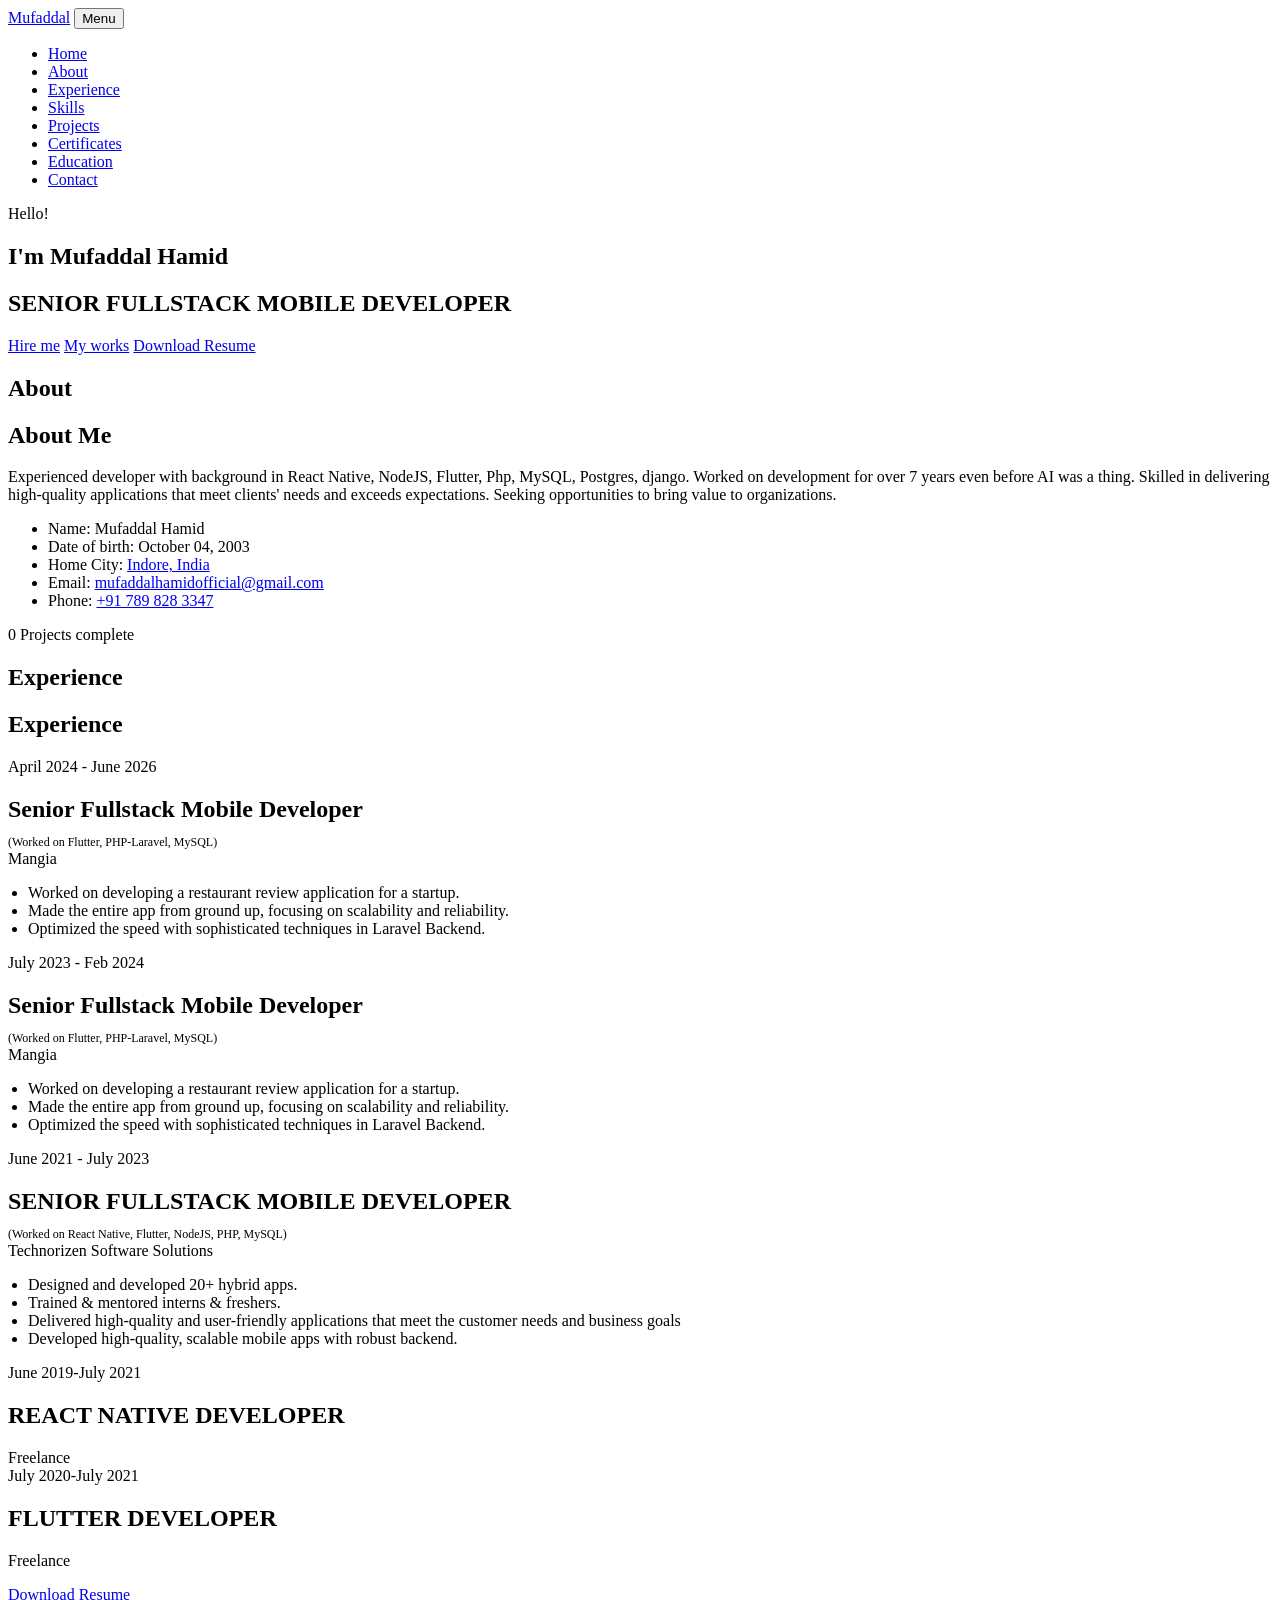
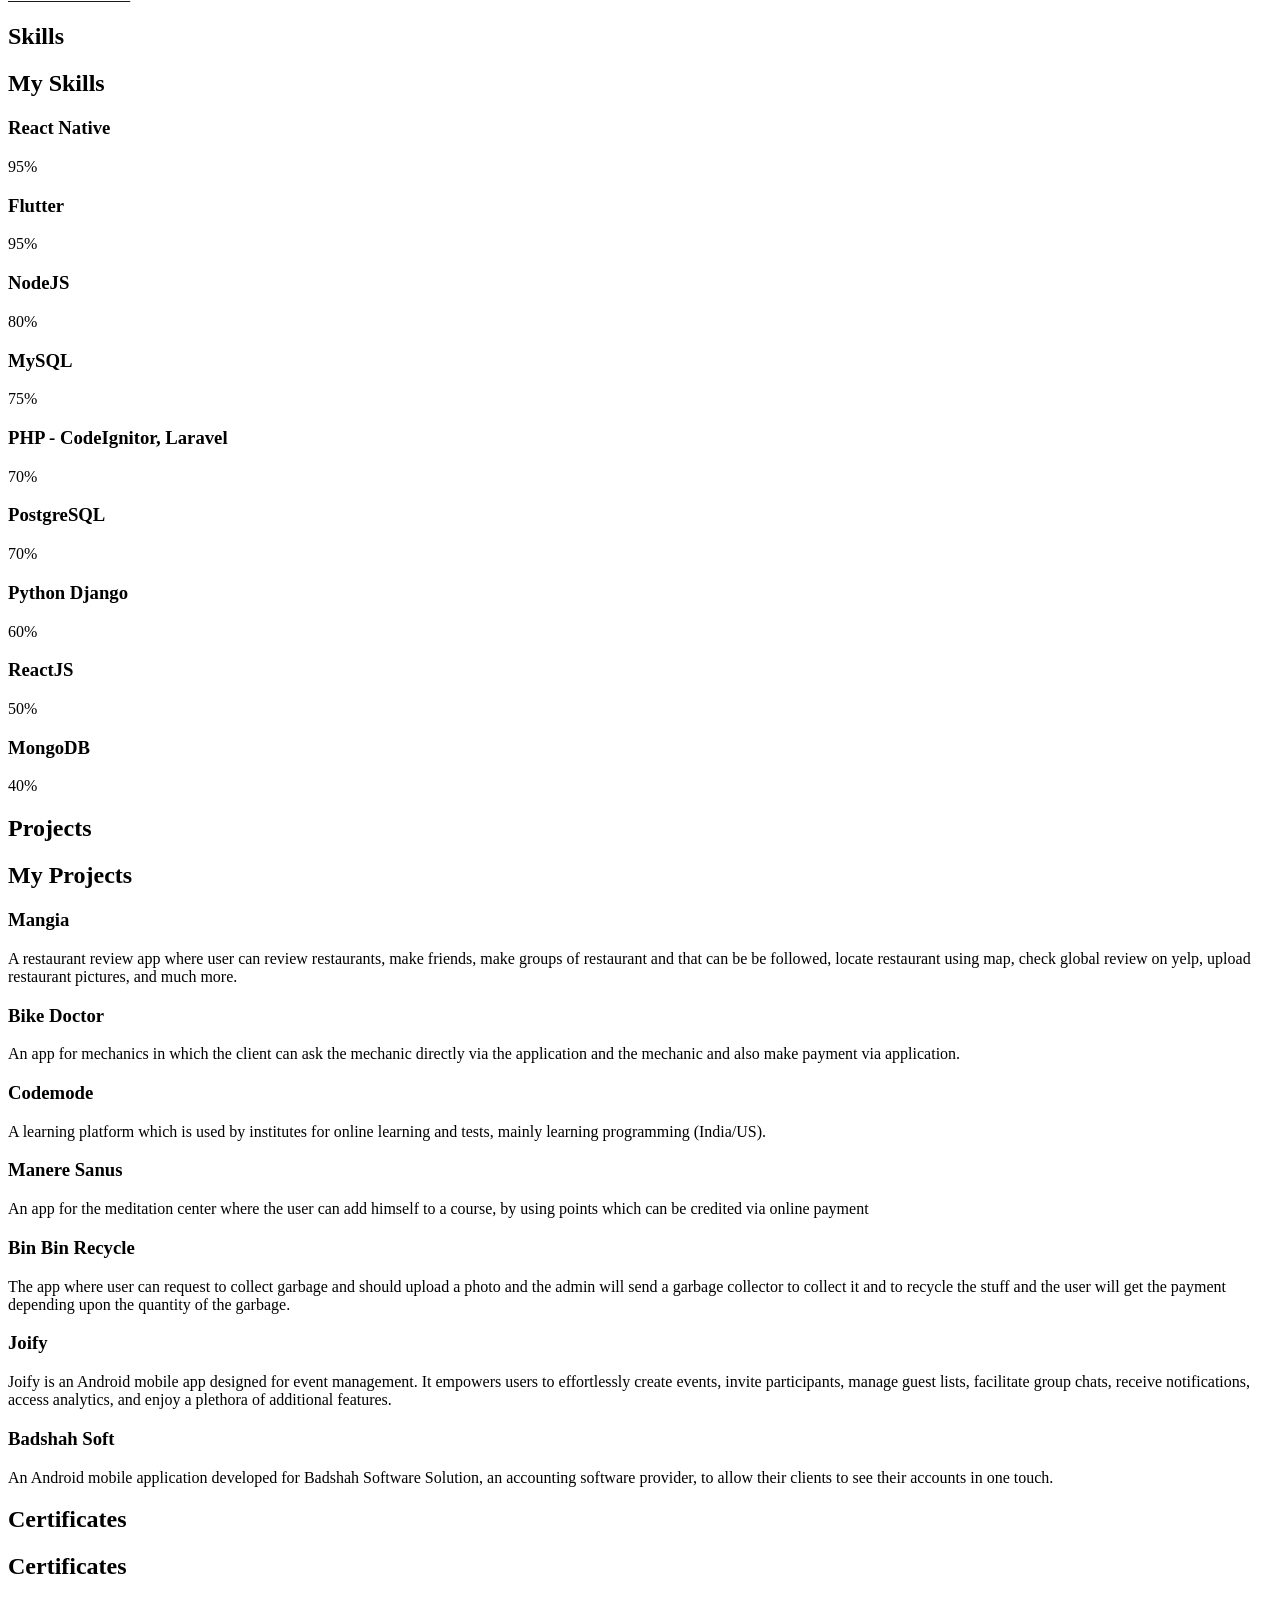
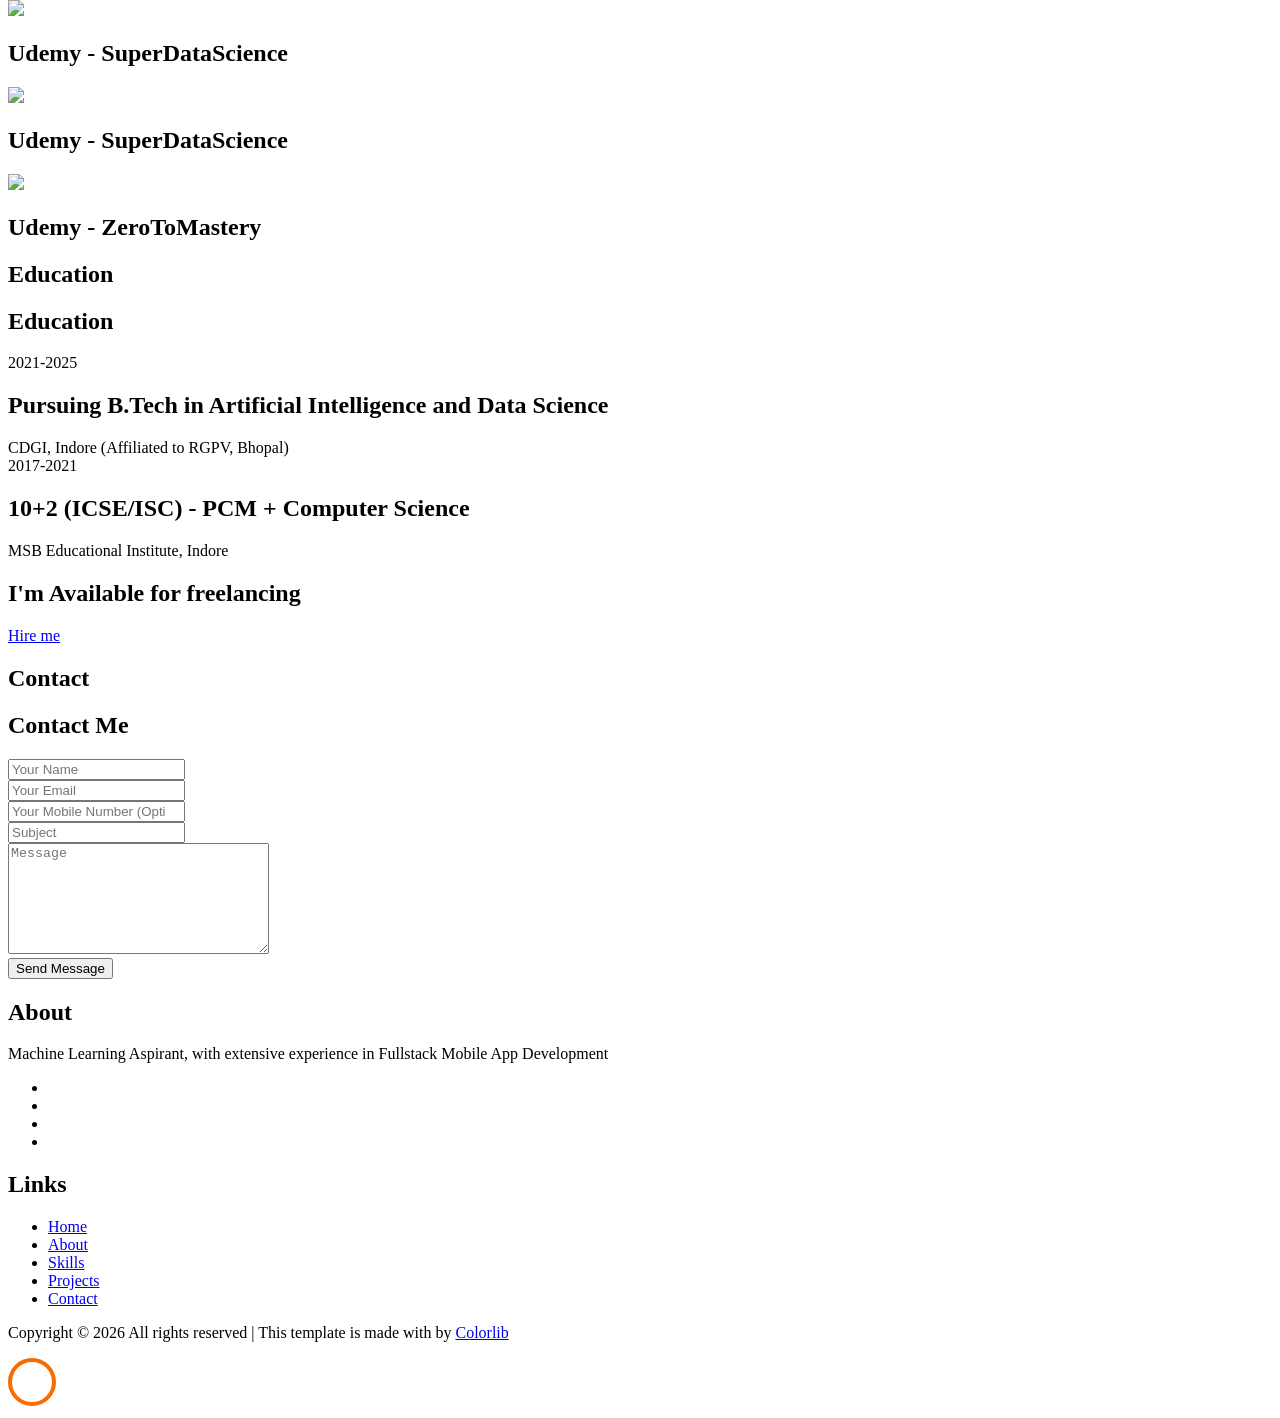
==== commit ee515d9d: "resume updates" ====
--- a/index.html
+++ b/index.html
@@ -95,10 +95,10 @@
                 <span class="subheading">Hello!</span>
                 <h1 class="mb-4 mt-3">I'm <span id="name">Mufaddal Hamid</span></h1>
                 <h2 class="">SENIOR FULLSTACK MOBILE DEVELOPER</h2>
-                <h4 class="">MACHINE LEARNING ASPIRANT</h4>
                 <p>
                   <a href="#contact-section" class="btn btn-primary py-3 px-4">Hire me</a>
                   <a href="#projects-section" class="btn btn-white btn-outline-white py-3 px-4">My works</a>
+                  <a href="Resume.pdf" class="btn btn-white btn-outline-white py-3 px-4">Download Resume</a>
                 </p>
               </div>
             </div>
@@ -132,61 +132,60 @@
   <section class="ftco-about img ftco-section ftco-no-pb" id="about-section">
     <div class="container">
       <div class="row d-flex">
-        <div class="col-md-6 col-lg-5 d-flex">
+        <!-- <div class="col-md-6 col-lg-5 d-flex">
           <div class="img-about img d-flex align-items-stretch">
             <div class="overlay"></div>
             <div class="img d-flex align-self-stretch align-items-center"
               style="background-image: url(images/about.png)"></div>
           </div>
-        </div>
-        <div class="col-md-6 col-lg-7 pl-lg-5 pb-5">
-          <div class="row justify-content-start pb-3">
-            <div class="col-md-12 heading-section ftco-animate">
-              <h1 class="big">About</h1>
-              <h2 class="mb-4">About Me</h2>
-              <p>
-                Experienced developer with background in React Native, Flutter, NodeJS, Php, MySQL. Worked with React
-                Native for 5 years and with
-                Flutter for 4 years, along with other technologies. Skilled in delivering high-quality applications that
-                meet clients' needs and
-                exceeds expectations. Seeking opportunities to bring value to organizations.
-                <br />
-                Dedicated Machine Learning Aspirant with a robust 5-year background in Fullstack Mobile Development.
-                Possessing a proven track
-                record in crafting scalable and reliable applications, I bring a passionate interest in implementing
-                cutting-edge machine learning
-                and deep learning algorithms. Eager to leverage AI and ML expertise to contribute to the growth of the
-                company.
-              </p>
-              <ul class="about-info mt-4 px-md-0 px-2">
-                <li class="d-flex"><span>Name:</span> <span id="name">Mufaddal Hamid</span></li>
-                <li class="d-flex"><span>Date of birth:</span> <span>October 04, 2003</span></li>
-                <li class="d-flex">
-                  <span>Home City:</span>
-                  <span><a class="no-color" href="https://www.google.com/maps?q=Indore,India" target="_blank">Indore,
-                      India</a></span>
-                </li>
-                <li class="d-flex">
-                  <span>Email:</span>
-                  <span><a class="no-color"
-                      href="mailto:mufaddalhamidofficial@gmail.com">mufaddalhamidofficial@gmail.com</a></span>
-                </li>
-                <li class="d-flex">
-                  <span>Phone:</span> <span><a class="no-color" href="tel:+917898283347">+91 789 828 3347</a></span>
-                </li>
-              </ul>
-            </div>
-          </div>
-          <div class="counter-wrap ftco-animate d-flex mt-md-3">
-            <div class="text">
-              <p class="mb-4">
-                <span class="number1" data-number1="30">0</span>
-                <span>Projects complete</span>
-              </p>
-              <!-- <p><a href="Resume.pdf" class="btn btn-primary py-3 px-3">Download Resume</a></p> -->
-            </div>
-          </div>
-        </div>
+        </div> -->
+        <!-- <div class="col-md-6 col-lg-7 pl-lg-5 pb-5"> -->
+        <div class="row justify-content-start pb-3">
+          <div class="col-md-12 heading-section ftco-animate">
+            <h1 class="big">About</h1>
+            <h2 class="mb-4">About Me</h2>
+            <p>
+              Experienced developer with background in React Native, NodeJS, Flutter, Php, MySQL, Postgres, django.
+              Worked on development for over 7 years even before AI was a thing. Skilled in delivering high-quality
+              applications that meet clients' needs and exceeds expectations. Seeking opportunities to bring value to
+              organizations.
+              <br />
+              <!-- Dedicated Machine Learning Aspirant with a robust 5-year background in Fullstack Mobile Development.
+              Possessing a proven track
+              record in crafting scalable and reliable applications, I bring a passionate interest in implementing
+              cutting-edge machine learning
+              and deep learning algorithms. Eager to leverage AI and ML expertise to contribute to the growth of the
+              company. -->
+            </p>
+            <ul class="about-info mt-4 px-md-0 px-2">
+              <li class="d-flex"><span>Name:</span> <span id="name">Mufaddal Hamid</span></li>
+              <li class="d-flex"><span>Date of birth:</span> <span>October 04, 2003</span></li>
+              <li class="d-flex">
+                <span>Home City:</span>
+                <span><a class="no-color" href="https://www.google.com/maps?q=Indore,India" target="_blank">Indore,
+                    India</a></span>
+              </li>
+              <li class="d-flex">
+                <span>Email:</span>
+                <span><a class="no-color"
+                    href="mailto:mufaddalhamidofficial@gmail.com">mufaddalhamidofficial@gmail.com</a></span>
+              </li>
+              <li class="d-flex">
+                <span>Phone:</span> <span><a class="no-color" href="tel:+917898283347">+91 789 828 3347</a></span>
+              </li>
+            </ul>
+          </div>
+        </div>
+        <div class="counter-wrap ftco-animate d-flex mt-md-3">
+          <div class="text">
+            <p class="mb-4">
+              <span class="number1" data-number1="30">0</span>
+              <span>Projects complete</span>
+            </p>
+            <!-- <p><a href="Resume.pdf" class="btn btn-primary py-3 px-3">Download Resume</a></p> -->
+          </div>
+        </div>
+        <!-- </div> -->
       </div>
     </div>
   </section>
@@ -206,7 +205,7 @@
       <div class="row">
         <div class="col-md-6">
           <div class="resume-wrap ftco-animate">
-            <span class="date">July 2023-Present</span>
+            <span class="date">April 2024 - June 2026</span>
             <h2 style="margin-bottom: 0">Senior Fullstack Mobile Developer</h2>
             <p style="margin-bottom: 0; font-size: 12px">(Worked on Flutter, PHP-Laravel, MySQL)</p>
             <span class="position">Mangia</span>
@@ -219,7 +218,20 @@
         </div>
         <div class="col-md-6">
           <div class="resume-wrap ftco-animate">
-            <span class="date">June 2021-July 2023</span>
+            <span class="date">July 2023 - Feb 2024</span>
+            <h2 style="margin-bottom: 0">Senior Fullstack Mobile Developer</h2>
+            <p style="margin-bottom: 0; font-size: 12px">(Worked on Flutter, PHP-Laravel, MySQL)</p>
+            <span class="position">Mangia</span>
+            <ul class="mt-4" style="padding-left: 20px">
+              <li>Worked on developing a restaurant review application for a startup.</li>
+              <li>Made the entire app from ground up, focusing on scalability and reliability.</li>
+              <li>Optimized the speed with sophisticated techniques in Laravel Backend.</li>
+            </ul>
+          </div>
+        </div>
+        <div class="col-md-6">
+          <div class="resume-wrap ftco-animate">
+            <span class="date">June 2021 - July 2023</span>
             <h2 style="margin-bottom: 0">SENIOR FULLSTACK MOBILE DEVELOPER</h2>
             <p style="margin-bottom: 0; font-size: 12px">(Worked on React Native, Flutter, NodeJS, PHP, MySQL)</p>
             <span class="position">Technorizen Software Solutions</span>
@@ -238,9 +250,7 @@
             <h2>REACT NATIVE DEVELOPER</h2>
             <span class="position">Freelance</span>
           </div>
-        </div>
-
-        <div class="col-md-6">
+
           <div class="resume-wrap ftco-animate">
             <span class="date">July 2020-July 2021</span>
             <h2>FLUTTER DEVELOPER</h2>
@@ -363,29 +373,30 @@
             </div>
           </div>
         </div>
+
+        <div class="col-md-6 animate-box">
+          <div class="progress-wrap ftco-animate">
+            <h3>NodeJS</h3>
+            <div class="progress">
+              <div class="progress-bar color-1" role="progressbar" aria-valuenow="60" aria-valuemin="0"
+                aria-valuemax="100" style="width: 80%">
+                <span>80%</span>
+              </div>
+            </div>
+          </div>
+        </div>
         <div class="col-md-6 animate-box">
           <div class="progress-wrap ftco-animate">
             <h3>MySQL</h3>
             <div class="progress">
               <div class="progress-bar color-1" role="progressbar" aria-valuenow="80" aria-valuemin="0"
-                aria-valuemax="100" style="width: 80%">
-                <span>80%</span>
-              </div>
-            </div>
-          </div>
-        </div>
-
-        <div class="col-md-6 animate-box">
-          <div class="progress-wrap ftco-animate">
-            <h3>AI and ML with Python</h3>
-            <div class="progress">
-              <div class="progress-bar color-1" role="progressbar" aria-valuenow="75" aria-valuemin="0"
                 aria-valuemax="100" style="width: 75%">
                 <span>75%</span>
               </div>
             </div>
           </div>
         </div>
+
         <div class="col-md-6 animate-box">
           <div class="progress-wrap ftco-animate">
             <h3>PHP - CodeIgnitor, Laravel</h3>
@@ -399,7 +410,19 @@
         </div>
         <div class="col-md-6 animate-box">
           <div class="progress-wrap ftco-animate">
-            <h3>NodeJS</h3>
+            <h3>PostgreSQL</h3>
+            <div class="progress">
+              <div class="progress-bar color-1" role="progressbar" aria-valuenow="70" aria-valuemin="0"
+                aria-valuemax="100" style="width: 70%">
+                <span>70%</span>
+              </div>
+            </div>
+          </div>
+        </div>
+
+        <div class="col-md-6 animate-box">
+          <div class="progress-wrap ftco-animate">
+            <h3>Python Django</h3>
             <div class="progress">
               <div class="progress-bar color-1" role="progressbar" aria-valuenow="60" aria-valuemin="0"
                 aria-valuemax="100" style="width: 60%">
